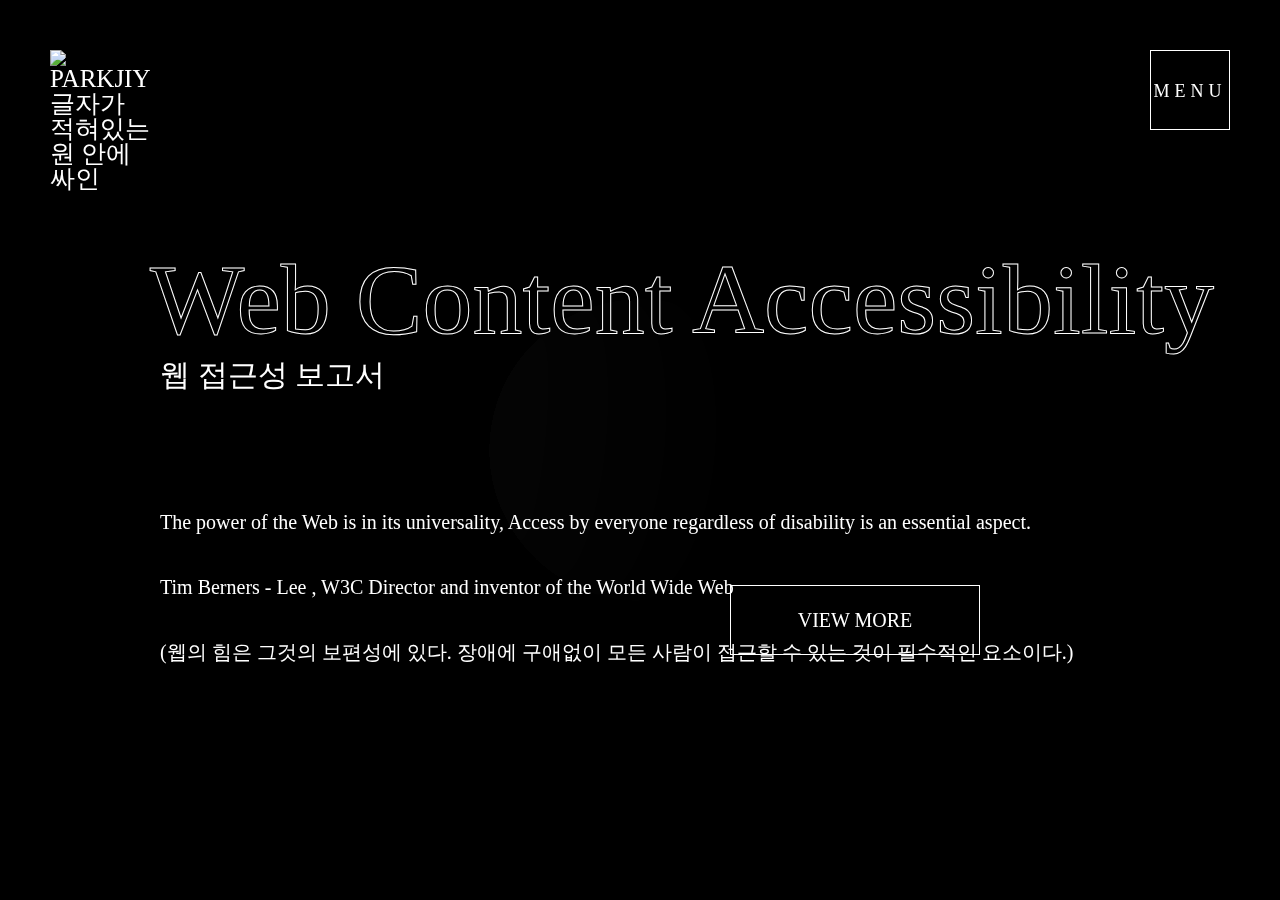
==== accessibility.html @ 794fd9c0 "달" ====
<!DOCTYPE html>
<html lang="ko">

<head>
    <meta charset="UTF-8">
    <meta name="viewport" content="width=device-width, initial-scale=1.0">
    <title>PARK JI YUN's PORTPOLIO</title>
    <link rel="apple-touch-icon" href="assets/images/common/favicon.ico">
    <link rel="shortcut icon" href="assets/images/common/favicon.ico">

    <link rel="stylesheet" href="assets/css/common.css">
    <link rel="stylesheet" href="assets/css/layout.css">
    <link rel="stylesheet" href="assets/css/sub.css">

    <script src="assets/js/jquery-1.12.4.min.js"></script>
    <script src="assets/js/common.js"></script>
    <script src="assets/js/sub.js"></script>

</head>

<body class="acc_wrap">
    <div id="skip">
        <a href="#fullpage">본문 바로가기</a>
    </div>

    <div id="wrap">
        <header class="header clearfix" id="header">
            <h1 class="logo">
                <a href="index.html">
                    <img src="../3publ/assets/images/common/logo_white.svg" alt="PARKJIYUN 글자가 적혀있는 원 안에 싸인">
                </a>
            </h1>
            <div id="nav_box">
                <button class="btn_box" type="button">MENU</button>
                <nav id="gnb">
                    <ul class="dep1">
                        <li class="nav1">
                            <a href="contect.html" data-link="first">CONTECT ME</a>
                        </li>
                        <li class="nav2">
                            <a href="project.html">PROJECT</a>
                        </li>
                        <li class="nav3">
                            <a href="accessibility.html" data-link="last">ACCESSIBILITY</a>
                        </li>
                    </ul>
                </nav>
            </div>
        </header>

        <div id="acce_wrap">
            <section class="acce_main" id="acce_main">
                <div class="acce_left">
                    <h1 class="outline">Web Content Accessibility</h1>
                    <h2>웹 접근성 보고서</h2>
                    <p>
                        The power of the Web is in its universality, Access by everyone regardless of disability is an
                        essential aspect.<br>
                        Tim Berners - Lee , W3C Director and inventor of the World Wide Web<br>
                        (웹의 힘은 그것의 보편성에 있다. 장애에 구애없이 모든 사람이 접근할 수 있는 것이 필수적인 요소이다.)
                    </p>
                </div>
                <button type="button">VIEW MORE</button>
            </section>
            <!-- section.section3#cnt3 탭으로 구성하기-->
            <section id="acce_tab" class="acce_tab">
                <div id="tab_box" class="tab_box">
                    <ul role="tablist" class="tablist" id="tablist" aria-label="웹 콘텐츠 제작기법 목록">
                        <li role="tab" class="tab first" id="tab1" aria-controls="tabpanel1">Ⅰ</li>
                        <li role="tab" class="tab" id="tab2" aria-controls="tabpanel2">Ⅱ</li>
                        <li role="tab" class="tab" id="tab3" aria-controls="tabpanel3">Ⅲ</li>
                        <li role="tab" class="tab last" id="tab4" aria-controls="tabpanel4">Ⅳ</li>
                    </ul>

                    <div role="tabpanel" class="tabpanel" id="tabpanel1" aria-labelledby="tab1">
                        <h1>1. 인식의 용이성 (Perceivable)</h1>
                        <ul>
                            <li>
                                <p>
                                    1. 인식의 용이성 (Perceivable)<br>
                                    1.1 적절한 대체 텍스트 제공<br>
                                    텍스트 아닌 콘텐츠에는 대체 텍스트를 제공해야 한다.<br>
                                    <br>
                                    ① 이미지 등 텍스트가 아닌 콘텐츠를 이용할 경우, 그 의미나 용도를 해당 이미지와 동등하게 인식할 수 있도록
                                    적절한 대체 텍스트를 간단명료하게 제공해야 한다.
                                </p>
                                <img src="assets/images/accessibility/1/1_1.png" alt="">
                            </li>
                            <li>
                                <p>
                                    1. 인식의 용이성 (Perceivable)<br>
                                    1.3 명료성<br>
                                    콘텐츠는 명확하게 전달되어야 한다.<br>
                                    <br>
                                    ③ 웹 페이지에 보이는 핵심 텍스트 콘텐츠와 배경 간의 충분한 대비를 제공하여
                                    저시력자, 색각 이상자, 고령자 등도 콘텐츠를 인식할 수 있도록 제공해야 한다
                                    <br>
                                    ④ 화면 확대가 가능하도록 구현한 콘텐츠(텍스트 및 텍스트 이미지)의 명도대비는 3:1을 만족해야 한다.</p>
                                    <img src="assets/images/accessibility/1/1_2.png" alt="">
                            </li>
                            <li>
                                <p>
                                    1. 인식의 용이성 (Perceivable)<br>
                                    1.3 명료성<br>
                                    콘텐츠는 명확하게 전달되어야 한다.<br>
                                    ⑤ 자동으로 소리가 재생되지 않아야 한다.</p>
                                    <img src="assets/images/accessibility/1/1_3.png" alt="">
                            </li>
                        </ul>
                    </div>
                    <div role="tabpanel" class="tabpanel" id="tabpanel2" aria-labelledby="tab2">
                        <h1>2. 운용의 용이성(Operable)</h1>
                        <ul>
                            <li>
                                <p>
                                    2.1 입력장치 접근성<br>
                                    콘텐츠는 키보드로 접근할 수 있어야 한다.<br>
                                    <br>
                                    ③ Tab 키와 Shift + Tab 키에 의한 초점의 이동 순서는 논리적이며 일관성이 있어야 한다.<br>
                                    (좌측 상단 영역에서 우측 하단 영역으로 이동)
                                </p>
                                <img src="assets/images/accessibility/2/2_1.png" alt="">
                            </li>
                            <li>
                                <p>
                                    2.1.1 키보드 사용 보장<br>
                                    <br>
                                    - 모든 기능은 키보드만으로 사용할 수 있어야 한다.
                                </p>
                                <img src="assets/images/accessibility/2/2_2.png" alt="">
                            </li>
                            <li>
                                <p>
                                    2.4 쉬운 내비게이션<br>
                                    콘텐츠는 쉽게 내비게이션 할 수 있어야 한다.<br>
                                    <br>
                                    ③&nbsp;프레임의 경우 아무런 내용이 없는 프레임이라면&nbsp;"빈 프레임"&nbsp;등으로 제목을 제공해야 하고,&nbsp;콘텐츠 블록에 대하여&nbsp;<br>
                                    <br>
                                    2.4.2 제목 제공
                                    - 페이지, 프레임, 콘텐츠 블록에는 적절한 제목을 제공해야한다.
                                </p>
                                <img src="assets/images/accessibility/2/2_3.png" alt="">
                            </li>
                        </ul>
                    </div>
                    <div role="tabpanel" class="tabpanel" id="tabpanel3" aria-labelledby="tab3">
                        <h1>3. 이해의 용이성(Understandable)</h1>
                        <ul>
                            <li>
                                <p>
                                    2.1.1 키보드 사용 보장<br>
                                    <br> 
                                    - 모든 기능은 키보드만으로 사용할 수 있어야 한다.
                                </p>
                                <img src="assets/images/accessibility/" alt="">
                            </li>
                        </ul>
                    </div>
                    <div role="tabpanel" class="tabpanel" id="tabpanel4" aria-labelledby="tab4">
                        <h1>4. 견고성(Robust)</h1>
                    </div>
                </div>
            </section>

        </div>
    </div>

    <!-- 달회전 스크립트 추가 -->
    <script src="assets/js/three.min.js"></script>
    <script src="assets/js/orbitControls.js"></script>
    <script src="assets/js/moonCanvas.js"></script>
</body>
---- assets/css/common.css ----
@font-face {
  font-family: NtSansKR;
  font-weight: 400;
  font-style: normal;
  src: url("../font/NotoSansKR-Regular.eot");
  src: url("../font/NotoSansKR-Regular.eot#iefix") format("embedded-opentype"), url("../font/NotoSansKR-Regular.woff2") format("woff2"), url("../font/NotoSansKR-Regular.woff") format("woff"), url("../font/NotoSansKR-Regular.ttf") format("truetype"); }
@font-face {
  font-family: Retroica;
  font-weight: 400;
  font-style: normal;
  src: url("../font/Retroica.eot");
  src: url("../font/Retroica.eot#iefix") format("embedded-opentype"), url("../font/Retroica.woff2") format("woff2"), url("../font/Retroica.woff") format("woff"), url("../font/Retroica.ttf") format("truetype"); }
@font-face {
  font-family: PaintChocolate;
  font-weight: 400;
  font-style: normal;
  src: url("../font/PaintingWithChocolate.eot");
  src: url("../font/PaintingWithChocolate.eot#iefix") format("embedded-opentype"), url("../font/PaintingWithChocolate.woff2") format("woff2"), url("../font/PaintingWithChocolate.woff") format("woff"), url("../font/PaintingWithChocolate.ttf") format("truetype"); }
@font-face {
  font-family: FiraCode;
  font-weight: 400;
  font-style: normal;
  src: url("../font/FiraCode-Regular.eot");
  src: url("../font/FiraCode-Regular.eot#iefix") format("embedded-opentype"), url("../font/FiraCode-Regular.woff2") format("woff2"), url("../font/FiraCode-Regular.woff") format("woff"), url("../font/FiraCode-Regular.ttf") format("truetype"); }
body, h1, h2, h3, h4, h5, p, ul, button, form {
  margin: 0;
  padding: 0; }

h1, h2, h3, h4, h5 {
  font-size: 100%;
  font-weight: 400; }

ul {
  list-style: none; }

a:link, a:visited, a:hover, a:active {
  text-decoration: none;
  color: inherit; }

button {
  border: none;
  background: none;
  cursor: pointer; }

button {
  font-family: inherit;
  font-size: inherit;
  color: inherit;
  line-height: inherit; }

img {
  border: none;
  vertical-align: top; }

img {
  max-width: 100%; }

header, nav, section, aside, footer {
  display: block; }

.f_l {
  float: left; }

.f_r {
  float: right; }

.p_r {
  position: relative; }

.p_a {
  position: absolute; }

.clearfix::after {
  content: "";
  display: block;
  clear: both; }

.blind-b {
  width: 1px;
  height: 1px;
  overflow: hidden;
  position: absolute;
  border: none;
  clip: rect(1px, 1px, 1px, 1px);
  clip-path: inset(50%); }

#skip a {
  position: absolute;
  top: 0;
  left: -9999px;
  z-index: 10001; }
  #skip a:focus {
    left: 0;
    width: 100%;
    background: #ffffff;
    text-align: center;
    height: 50px;
    line-height: 50px;
    font-weight: 600;
    color: #000000; }

body {
  font-family: Retroica, NtSansKR;
  font-size: 25px;
  color: #ffffff;
  line-height: 1;
  font-weight: 400;
  background: #000000; }
  body * {
    -webkit-box-sizing: border-box;
    -moz-box-sizing: border-box;
    box-sizing: border-box; }

.outline {
  color: transparent;
  -webkit-text-stroke: 1px #999A9C;
  text-stroke: 1px #999A9C;
  font-weight: 400; }

.fade {
  -webkit-transition: all 1s;
  -moz-transition: all 1s;
  -o-transition: all 1s;
  transition: all 1s;
  opacity: 0; }
  .fade.up {
    -webkit-transform: translateY(100px);
    -moz-transform: translateY(100px);
    -o-transform: translateY(100px);
    -ms-transform: translateY(100px);
    transform: translateY(100px); }
  .fade.down {
    -webkit-transform: translateY(-100px);
    -moz-transform: translateY(-100px);
    -o-transform: translateY(-100px);
    -ms-transform: translateY(-100px);
    transform: translateY(-100px); }
  .fade.left {
    -webkit-transform: translateX(100px);
    -moz-transform: translateX(100px);
    -o-transform: translateX(100px);
    -ms-transform: translateX(100px);
    transform: translateX(100px); }
  .fade.right {
    -webkit-transform: translateX(-100px);
    -moz-transform: translateX(-100px);
    -o-transform: translateX(-100px);
    -ms-transform: translateX(-100px);
    transform: translateX(-100px); }

.fade.on {
  opacity: 1; }
  .fade.on.up, .fade.on.down {
    -webkit-transform: translateY(0px);
    -moz-transform: translateY(0px);
    -o-transform: translateY(0px);
    -ms-transform: translateY(0px);
    transform: translateY(0px); }
  .fade.on.left, .fade.on.right {
    -webkit-transform: translateX(0px);
    -moz-transform: translateX(0px);
    -o-transform: translateX(0px);
    -ms-transform: translateX(0px);
    transform: translateX(0px); }

/*# sourceMappingURL=common.css.map */
---- assets/css/layout.css ----
#header {
  position: fixed;
  top: 0;
  right: 0;
  z-index: 1000;
  width: 100%; }
  #header .logo {
    padding: 50px; }
    #header .logo a {
      display: block;
      width: 100px; }
      #header .logo a img {
        width: 100px;
        height: 100px; }
  #header #nav_box {
    position: absolute;
    top: 0;
    right: 0px;
    z-index: 10000; }
    #header #nav_box .btn_box {
      width: 80px;
      height: 80px;
      text-align: center;
      font-size: 18px;
      line-height: 80px;
      letter-spacing: 5px;
      border: 1px solid #ffffff;
      position: absolute;
      top: 50px;
      right: 50px; }
      #header #nav_box .btn_box:focus, #header #nav_box .btn_box:hover {
        background: #ffffff;
        color: #000000;
        -webkit-transition: all 0.3s;
        -moz-transition: all 0.3s;
        -o-transition: all 0.3s;
        transition: all 0.3s; }
    #header #nav_box .dep1 {
      display: none; }
  #header #nav_box.on {
    width: 100vw;
    height: 100vh; }
    #header #nav_box.on .btn_box {
      width: 80px;
      height: 80px;
      text-align: center;
      font-size: 18px;
      line-height: 80px;
      letter-spacing: 5px;
      border: 1px solid #000000;
      position: absolute;
      top: 50px;
      right: 780px;
      background: #ffffff;
      color: #000000; }
    #header #nav_box.on #gnb {
      background: #000000 !important;
      width: 750px;
      height: 100vh;
      font-family: PaintChocolate;
      font-size: 70px;
      position: absolute;
      top: 0;
      right: 0px; }
      #header #nav_box.on #gnb .dep1 {
        display: block; }
      #header #nav_box.on #gnb li {
        position: relative;
        height: 280px;
        width: 100%;
        line-height: 300px; }
        #header #nav_box.on #gnb li a {
          display: block;
          width: 100%;
          height: 100%;
          padding-left: 130px;
          color: #999A9C; }
          #header #nav_box.on #gnb li a::after {
            content: "";
            position: absolute;
            top: 95px;
            left: 60px;
            width: 10px;
            height: 100px;
            background: #F4EBDC; }
        #header #nav_box.on #gnb li a:hover, #header #nav_box.on #gnb li a:focus {
          -webkit-transition: all 1s;
          -moz-transition: all 1s;
          -o-transition: all 1s;
          transition: all 1s;
          z-index: 1;
          color: #ffffff; }
          #header #nav_box.on #gnb li a:hover::after, #header #nav_box.on #gnb li a:focus::after {
            display: none; }
      #header #nav_box.on #gnb .nav1 {
        height: 350px;
        line-height: 400px; }
        #header #nav_box.on #gnb .nav1 a {
          background: no-repeat 0px 20px; }
        #header #nav_box.on #gnb .nav1 a::after {
          top: 150px; }
        #header #nav_box.on #gnb .nav1 a:hover, #header #nav_box.on #gnb .nav1 a:focus {
          background: url("../images/common/nav_hover_1.png") 60px 20px no-repeat; }
      #header #nav_box.on #gnb .nav2 a:hover, #header #nav_box.on #gnb .nav2 a:focus {
        background: url("../images/common/nav_hover_2.png") 60px 0px no-repeat; }
      #header #nav_box.on #gnb .nav3 a:hover, #header #nav_box.on #gnb .nav3 a:focus {
        background: url("../images/common/nav_hover_3.png") 60px 0px no-repeat; }
    #header #nav_box.on::before {
      content: "";
      background-color: rgba(0, 0, 0, 0.7);
      width: 100vw;
      height: 100vh;
      display: block;
      position: absolute;
      top: 0;
      left: 0; }

/*# sourceMappingURL=layout.css.map */
---- assets/css/sub.css ----
#wrap {
  overflow: hidden; }

#contect_wrap #cnt1 .youth {
  width: 100vw;
  height: 100vh;
  -webkit-background-size: cover !important;
  -moz-background-size: cover !important;
  background-size: cover !important;
  background-position: center;
  background-image: url("../images/contect/contect_bg.png"); }
  #contect_wrap #cnt1 .youth h1 {
    position: relative;
    top: calc(50% - 15px);
    left: 80%;
    font-size: 30px; }
    #contect_wrap #cnt1 .youth h1::before {
      content: "";
      display: inline-block;
      width: 0px;
      height: 3px;
      position: absolute;
      top: 49%;
      left: -30%;
      background: #ffffff; }
  #contect_wrap #cnt1 .youth .c1_txt {
    margin-left: 150px;
    margin-top: 480px; }
    #contect_wrap #cnt1 .youth .c1_txt li {
      overflow: hidden;
      position: relative;
      height: 42px;
      font-size: 20px;
      line-height: 3.2; }
      #contect_wrap #cnt1 .youth .c1_txt li span {
        display: inline-block; }
      #contect_wrap #cnt1 .youth .c1_txt li + li {
        margin-top: 20px; }
#contect_wrap #cnt1 .youth.on h1::before {
  width: 480px;
  -webkit-transition: all 2s;
  -moz-transition: all 2s;
  -o-transition: all 2s;
  transition: all 2s; }
#contect_wrap #cnt1 .youth.on .c1_txt li span {
  transform: translateY(0%);
  animation: text_up 2s linear both; }
@keyframes text_up {
  from {
    transform: translate3d(0, 150%, 0); }
  to {
    transform: translate3d(0, 0, 0); } }
#contect_wrap #cnt2 {
  width: 100vw;
  height: 100vh;
  cursor: default;
  -webkit-background-size: cover !important;
  -moz-background-size: cover !important;
  background-size: cover !important;
  background-position: bottom left;
  background-image: url("../images/contect/contect_bg_2.png"); }
  #contect_wrap #cnt2 h1 {
    display: inline-block;
    font-size: 180px;
    padding-left: 300px;
    padding-top: 200px;
    line-height: 1.2; }
  #contect_wrap #cnt2 .introduce {
    display: inline-block;
    padding-left: 150px;
    height: 648px; }
    #contect_wrap #cnt2 .introduce li {
      font-size: 25px;
      width: 800px;
      height: 180px;
      line-height: 180px; }
      #contect_wrap #cnt2 .introduce li strong {
        display: inline-block;
        font-weight: 400;
        width: 300px;
        text-align: center; }
      #contect_wrap #cnt2 .introduce li p {
        display: inline-block;
        padding-left: 20px; }
      #contect_wrap #cnt2 .introduce li + li {
        border-top: 1px solid #999A9C; }
#contect_wrap #cnt3 {
  width: 100vw;
  height: 100vh;
  position: relative;
  cursor: default;
  -webkit-background-size: cover !important;
  -moz-background-size: cover !important;
  background-size: cover !important;
  background-position: top left;
  background-image: url("../images/contect/contect_bg_3.png"); }
  #contect_wrap #cnt3 h2 {
    padding-top: 150px;
    margin-left: 300px;
    font-size: 120px; }
  #contect_wrap #cnt3 .skill_box {
    margin-left: 150px;
    margin-top: 100px; }
    #contect_wrap #cnt3 .skill_box li {
      display: inline-block;
      text-align: center;
      height: 85px;
      line-height: 80px;
      position: relative; }
      #contect_wrap #cnt3 .skill_box li strong {
        display: inline-block;
        text-align: center; }
      #contect_wrap #cnt3 .skill_box li p {
        display: inline-block;
        font-weight: 500;
        font-size: 80px;
        color: rgba(255, 255, 255, 0.2);
        position: absolute;
        top: 0;
        left: 0; }
      #contect_wrap #cnt3 .skill_box li:hover strong, #contect_wrap #cnt3 .skill_box li:focus strong {
        color: rgba(255, 255, 255, 0.2);
        -webkit-transition: all 0.5s;
        -moz-transition: all 0.5s;
        -o-transition: all 0.5s;
        transition: all 0.5s; }
      #contect_wrap #cnt3 .skill_box li:hover p, #contect_wrap #cnt3 .skill_box li:focus p {
        color: #ffffff;
        -webkit-transition: all 0.3s;
        -moz-transition: all 0.3s;
        -o-transition: all 0.3s;
        transition: all 0.3s; }
    #contect_wrap #cnt3 .skill_box .skill_top {
      width: 400px; }
      #contect_wrap #cnt3 .skill_box .skill_top p {
        width: 400px; }
    #contect_wrap #cnt3 .skill_box .skill_btm {
      width: 320px;
      margin-top: 80px; }
      #contect_wrap #cnt3 .skill_box .skill_btm p {
        width: 320px; }
  #contect_wrap #cnt3 .stream {
    width: 100vw; }
    #contect_wrap #cnt3 .stream h3 {
      display: inline-block;
      font-size: 80px;
      position: absolute;
      bottom: 0px;
      left: 0;
      white-space: nowrap;
      height: 150px;
      line-height: 150px;
      animation: stream 20s linear infinite; }
@keyframes stream {
  from {
    transform: translateX(20%); }
  to {
    transform: translateX(-100%); } }
    #contect_wrap #cnt3 .stream::after {
      content: "";
      background: #ffffff;
      width: 100vw;
      height: 5px;
      display: block;
      bottom: 150px;
      left: 0px;
      position: absolute; }

.acc_wrap {
  background-image: url("../images/accessibility/acce_main_bg.png"); }

.acc_wrap #wrap {
  position: relative;
  z-index: 100; }

#acce_wrap {
  font-family: NtSansKR; }
  #acce_wrap #acce_main {
    -webkit-background-size: cover !important;
    -moz-background-size: cover !important;
    background-size: cover !important;
    width: 100vw;
    height: 100vh; }
    #acce_wrap #acce_main .acce_left {
      margin-left: 150px;
      padding-top: 250px; }
      #acce_wrap #acce_main .acce_left h1 {
        -webkit-text-stroke: 1px #ffffff;
        text-stroke: 1px #ffffff;
        font-family: Retroica;
        font-size: 100px; }
      #acce_wrap #acce_main .acce_left h2 {
        font-size: 30px;
        font-weight: 400;
        margin-top: 10px;
        margin-left: 10px; }
      #acce_wrap #acce_main .acce_left p {
        margin-top: 100px;
        margin-left: 10px;
        font-size: 20px;
        line-height: 65px; }
    #acce_wrap #acce_main button {
      font-size: 20px;
      display: inline-block;
      width: 250px;
      height: 70px;
      border: 1px solid #ffffff;
      position: absolute;
      bottom: 245px;
      right: 300px; }
      #acce_wrap #acce_main button:hover, #acce_wrap #acce_main button:focus {
        background: #ffffff;
        color: #000000;
        -webkit-transition: all 0.3s;
        -moz-transition: all 0.3s;
        -o-transition: all 0.3s;
        transition: all 0.3s; }
  #acce_wrap #acce_tab {
    display: none; }
    #acce_wrap #acce_tab::before {
      content: "";
      -webkit-background-size: cover !important;
      -moz-background-size: cover !important;
      background-size: cover !important;
      width: 100vw;
      height: 100vh;
      position: fixed;
      top: 0;
      left: 0;
      background-image: url("../images/accessibility/acce_tab_bg.png");
      z-index: -1; }
    #acce_wrap #acce_tab #tab_box::before {
      content: "";
      background-color: rgba(0, 0, 0, 0.7);
      width: 1920px;
      height: 1920px;
      display: inline-block;
      border-radius: 50% 50% 0 0; }
    #acce_wrap #acce_tab #tablist li {
      cursor: pointer;
      width: 80px;
      height: 80px;
      border-radius: 50%;
      background: #000000;
      color: #ffffff;
      text-align: center;
      line-height: 80px;
      font-size: 25px;
      position: absolute;
      z-index: 5; }
      #acce_wrap #acce_tab #tablist li:nth-child(1) {
        top: 50px;
        right: 380px; }
      #acce_wrap #acce_tab #tablist li:nth-child(2) {
        top: 125px;
        right: 280px; }
      #acce_wrap #acce_tab #tablist li:nth-child(3) {
        top: 205px;
        right: 190px; }
      #acce_wrap #acce_tab #tablist li:nth-child(4) {
        top: 295px;
        right: 110px; }
    #acce_wrap #acce_tab #tablist li.active {
      background: #F6E25D;
      color: #000000; }
    #acce_wrap #acce_tab .tabpanel {
      position: absolute;
      top: 100px;
      left: 0;
      width: 100vw;
      display: flex;
      flex-direction: column;
      align-items: center;
      justify-content: center; }
      #acce_wrap #acce_tab .tabpanel h1 {
        font-size: 30px;
        text-align: center; }
      #acce_wrap #acce_tab .tabpanel ul {
        text-align: center; }
      #acce_wrap #acce_tab .tabpanel li {
        margin-top: 80px;
        text-align: center; }
        #acce_wrap #acce_tab .tabpanel li p {
          display: inline-block;
          -webkit-box-sizing: border-box;
          box-sizing: border-box;
          border: 1px solid #999A9C;
          word-break: keep-all;
          font-size: 16px;
          width: 1000px;
          text-align: left;
          line-height: 30px;
          background: #000000;
          padding: 40px 80px; }
        #acce_wrap #acce_tab .tabpanel li img {
          display: inline-block;
          margin-top: 30px;
          width: 1200px; }
    #acce_wrap #acce_tab .tabpanel.active {
      display: inline-block; }

canvas {
  opacity: 1;
  position: fixed;
  top: 0;
  left: 0; }

/*# sourceMappingURL=sub.css.map */
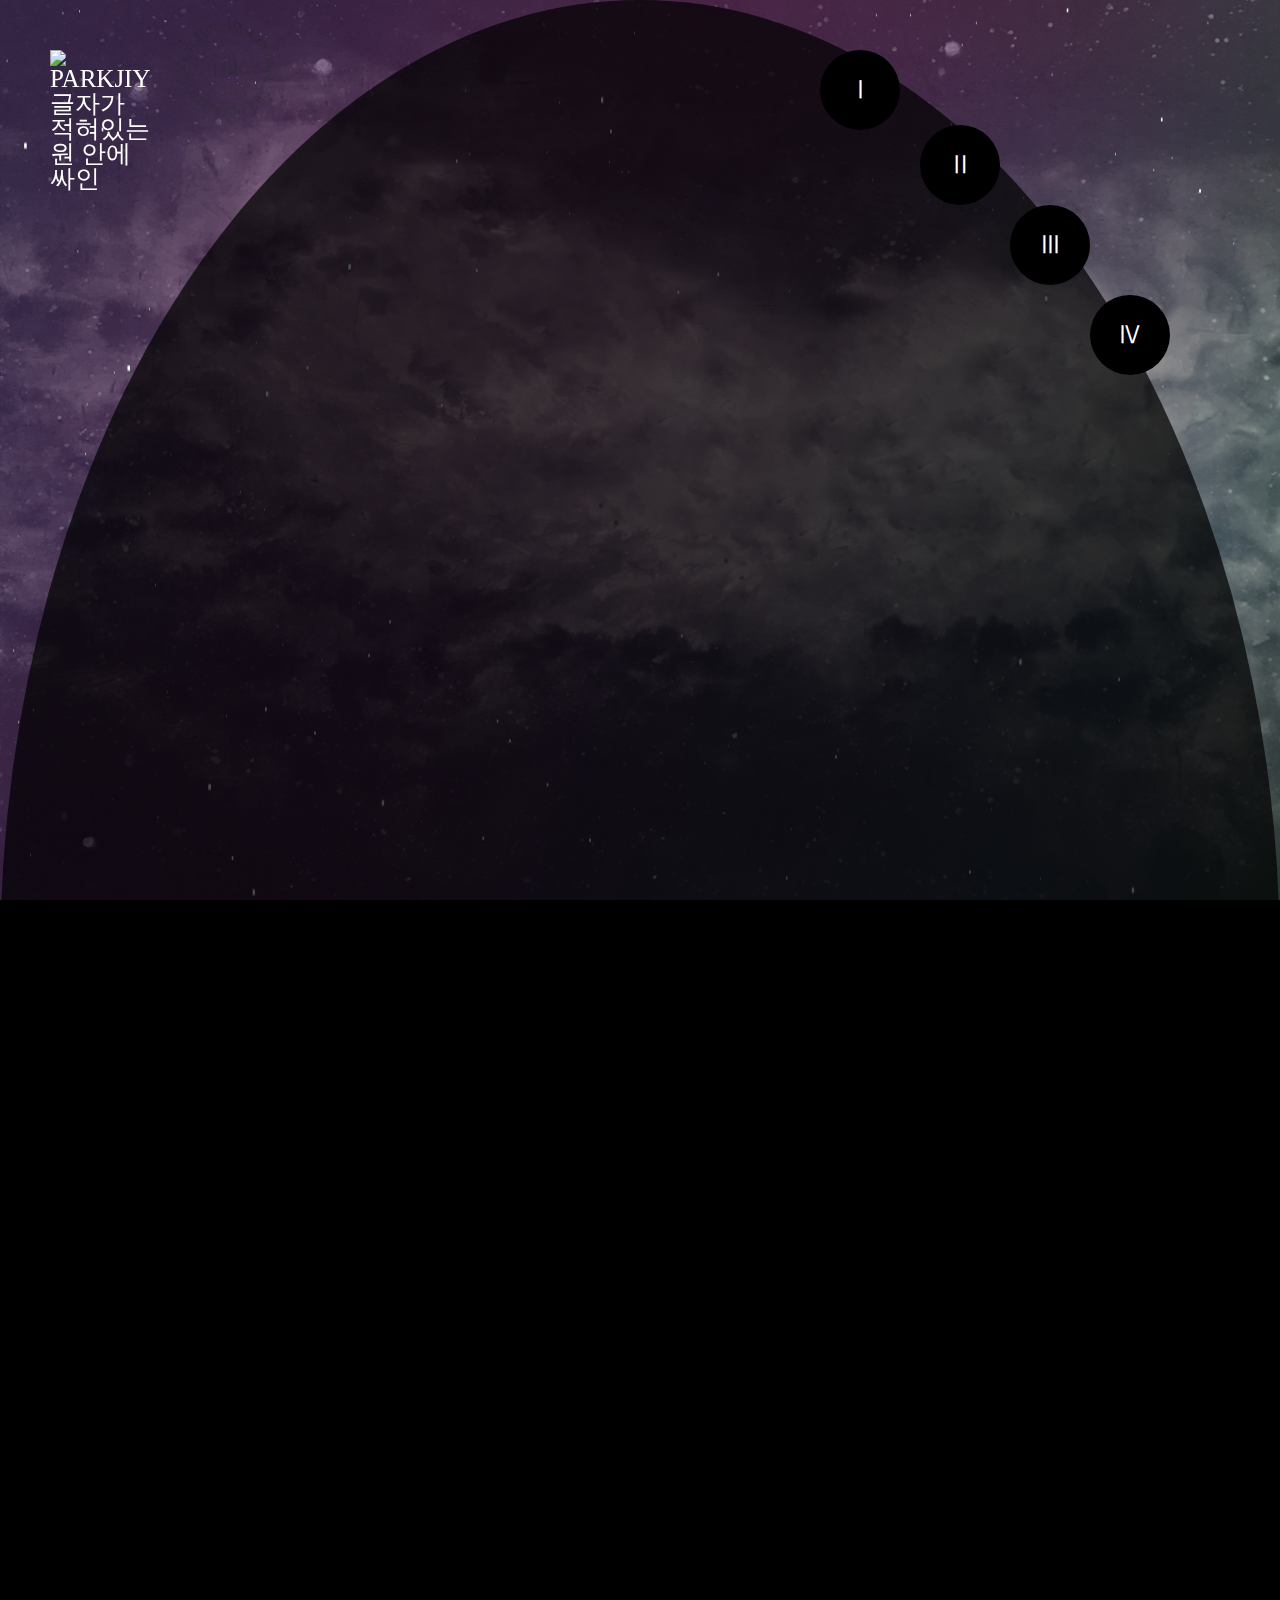
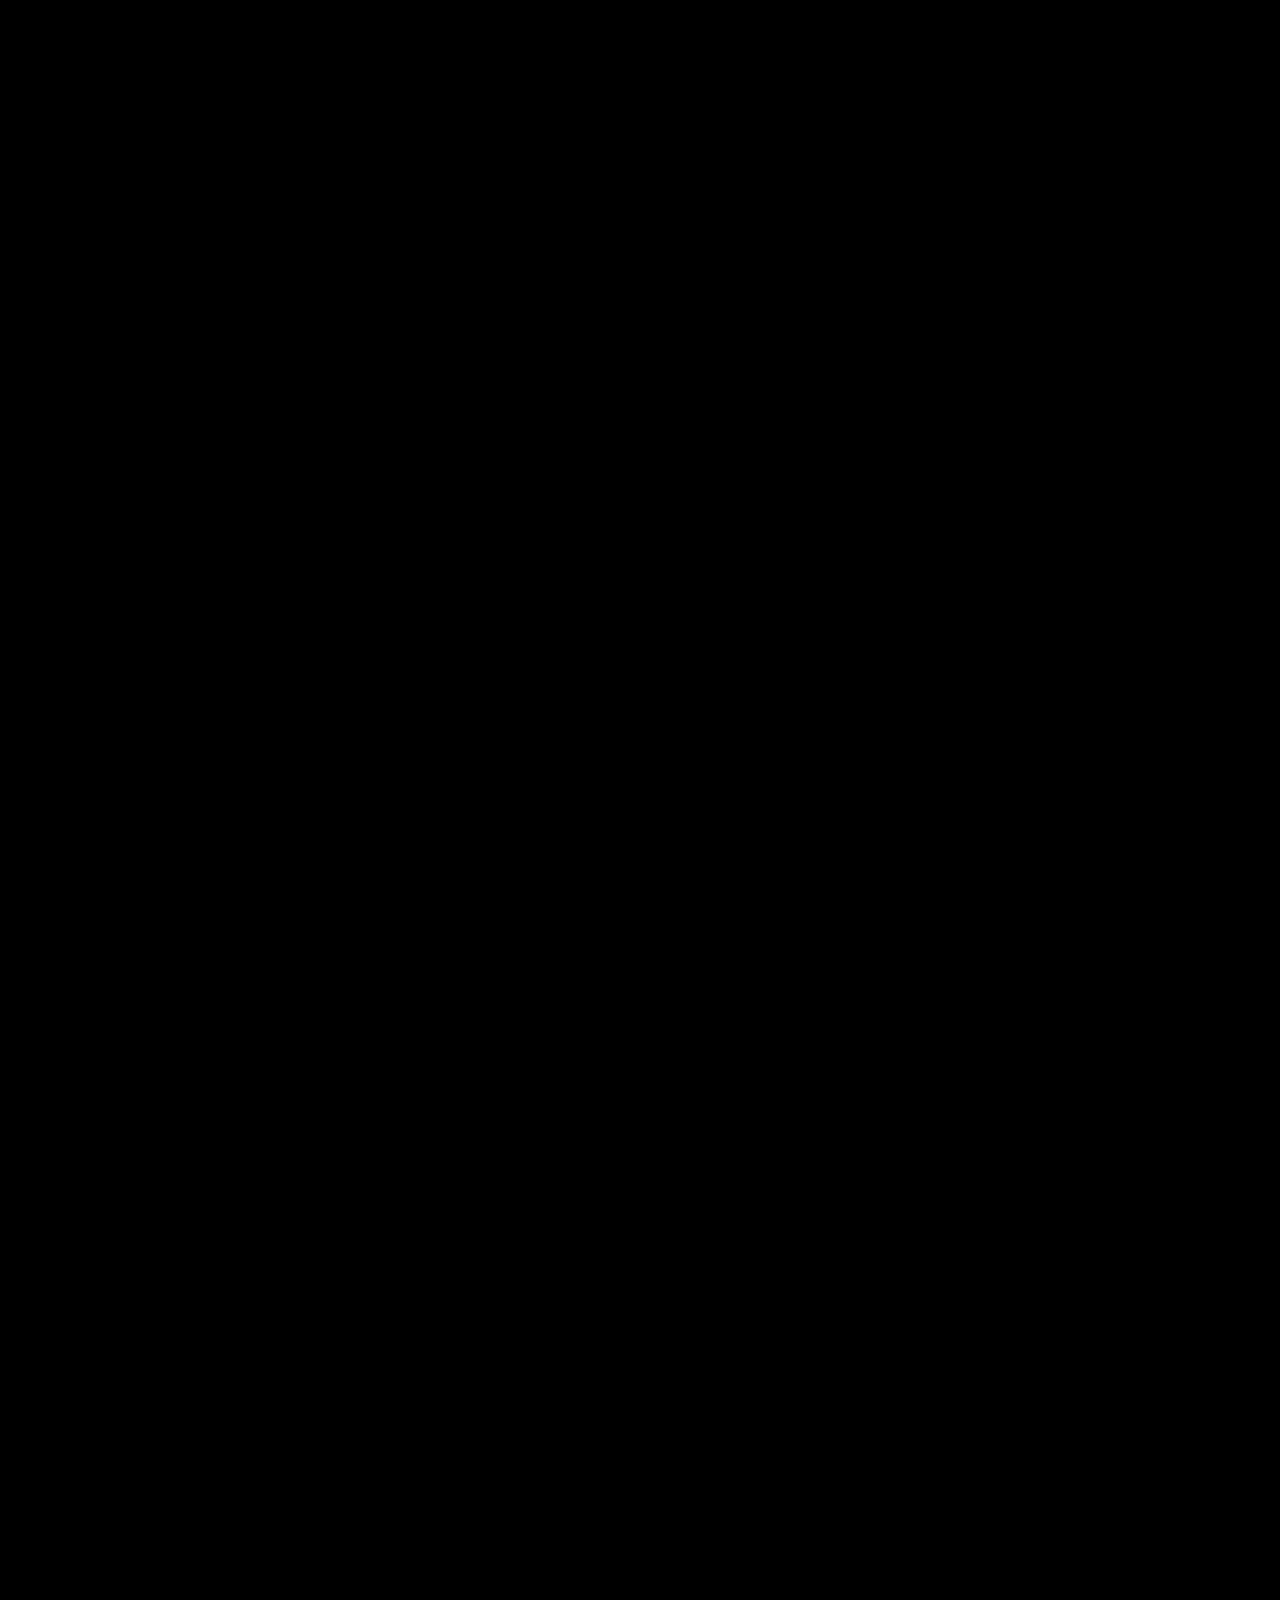
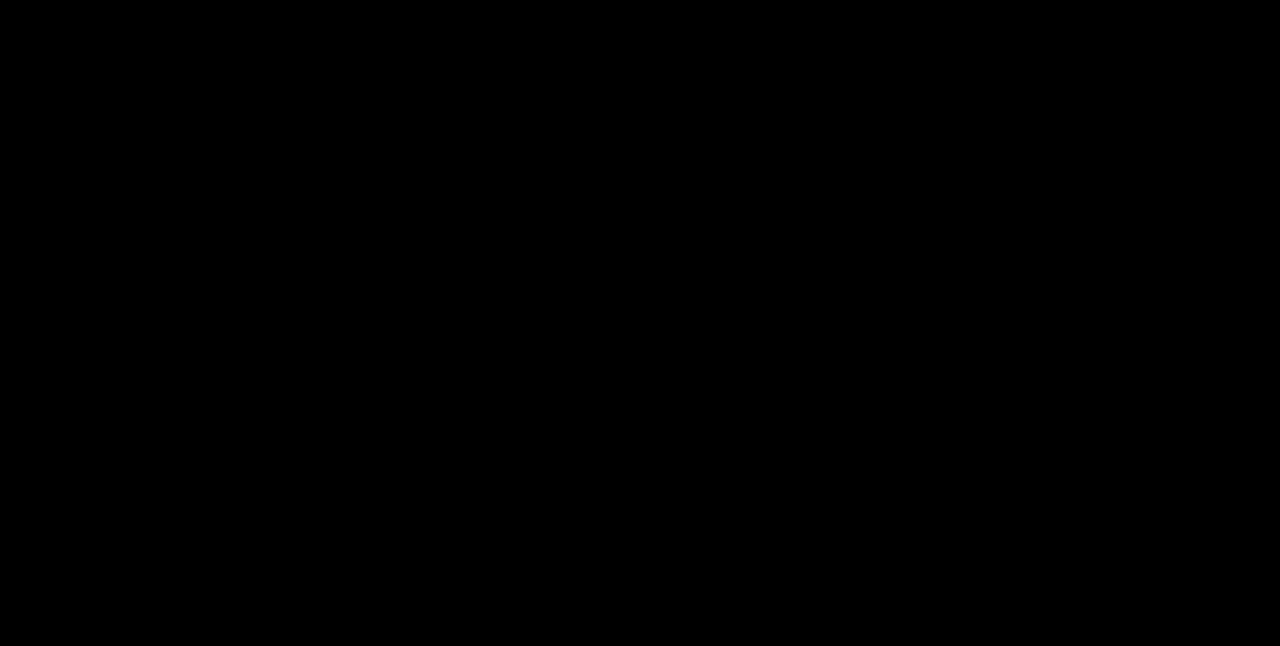
==== commit 7bb35f70: "배경음악, contect 수정" ====
--- a/accessibility.html
+++ b/accessibility.html
@@ -15,10 +15,9 @@
     <script src="assets/js/jquery-1.12.4.min.js"></script>
     <script src="assets/js/common.js"></script>
     <script src="assets/js/sub.js"></script>
-
 </head>
 
-<body class="acc_wrap">
+<body>
     <div id="skip">
         <a href="#fullpage">본문 바로가기</a>
     </div>
@@ -73,11 +72,10 @@
                     </ul>
 
                     <div role="tabpanel" class="tabpanel" id="tabpanel1" aria-labelledby="tab1">
-                        <h1>1. 인식의 용이성 (Perceivable)</h1>
+                        <h2>1. 인식의 용이성 (Perceivable)</h2>
                         <ul>
                             <li>
                                 <p>
-                                    1. 인식의 용이성 (Perceivable)<br>
                                     1.1 적절한 대체 텍스트 제공<br>
                                     텍스트 아닌 콘텐츠에는 대체 텍스트를 제공해야 한다.<br>
                                     <br>
@@ -86,9 +84,8 @@
                                 </p>
                                 <img src="assets/images/accessibility/1/1_1.png" alt="">
                             </li>
-                            <li>
-                                <p>
-                                    1. 인식의 용이성 (Perceivable)<br>
+                            <li class="fade up">
+                                <p>
                                     1.3 명료성<br>
                                     콘텐츠는 명확하게 전달되어야 한다.<br>
                                     <br>
@@ -98,9 +95,8 @@
                                     ④ 화면 확대가 가능하도록 구현한 콘텐츠(텍스트 및 텍스트 이미지)의 명도대비는 3:1을 만족해야 한다.</p>
                                     <img src="assets/images/accessibility/1/1_2.png" alt="">
                             </li>
-                            <li>
-                                <p>
-                                    1. 인식의 용이성 (Perceivable)<br>
+                            <li class="fade up">
+                                <p>
                                     1.3 명료성<br>
                                     콘텐츠는 명확하게 전달되어야 한다.<br>
                                     ⑤ 자동으로 소리가 재생되지 않아야 한다.</p>
@@ -109,9 +105,9 @@
                         </ul>
                     </div>
                     <div role="tabpanel" class="tabpanel" id="tabpanel2" aria-labelledby="tab2">
-                        <h1>2. 운용의 용이성(Operable)</h1>
+                        <h2>2. 운용의 용이성(Operable)</h2>
                         <ul>
-                            <li>
+                            <li class="fade up">
                                 <p>
                                     2.1 입력장치 접근성<br>
                                     콘텐츠는 키보드로 접근할 수 있어야 한다.<br>
@@ -121,7 +117,7 @@
                                 </p>
                                 <img src="assets/images/accessibility/2/2_1.png" alt="">
                             </li>
-                            <li>
+                            <li class="fade up">
                                 <p>
                                     2.1.1 키보드 사용 보장<br>
                                     <br>
@@ -129,7 +125,7 @@
                                 </p>
                                 <img src="assets/images/accessibility/2/2_2.png" alt="">
                             </li>
-                            <li>
+                            <li class="fade up">
                                 <p>
                                     2.4 쉬운 내비게이션<br>
                                     콘텐츠는 쉽게 내비게이션 할 수 있어야 한다.<br>
@@ -144,20 +140,70 @@
                         </ul>
                     </div>
                     <div role="tabpanel" class="tabpanel" id="tabpanel3" aria-labelledby="tab3">
-                        <h1>3. 이해의 용이성(Understandable)</h1>
+                        <h2>3. 이해의 용이성(Understandable)</h2>
+                        <ul>                            
+                            <li class="fade up">
+                                <p>
+                                    3.2 예측 가능성<br>
+                                    콘텐츠의 기능과 실행결과는 예측 가능해야 한다.<br>
+                                    <br>
+                                    ① 사용자가 인지하지 못한 상황에서 새 창, 팝업 창 등을 제공하지 않아야 한다.<br>
+                                    <br>
+                                    3.2.1 사용자 요구에 따른 실행
+                                    - 사용자가 의도하지 않은 기능(새 창, 초점에 의한 맥락 변화 등)은 실행되지 않아야 한다.
+                                </p>
+                                <img src="assets/images/accessibility/3/3_1.png" alt="">
+                            </li>
+
+                            <li class="fade up">
+                                <p>
+                                    3.3 콘텐츠의 논리성<br>
+                                    콘텐츠는 논리적으로 구성해야 한다.<br>
+                                    <br>
+                                    ① 화면 낭독 프로그램과 같은 보조 기기는 전체 콘텐츠를 보통 소스 코드 순서대로 풀어서 접근하므로 
+                                    콘텐츠는 논리적인 순서로 제공해야한다.
+                                    <br>
+                                    ② 복잡한 데이터를 표로 제공할 경우, 
+                                    시각장애인 등도 이해할 수 있도록 표의 이해를 돕기 위한 내용 및 구조에 대한 정보를 제공해야 한다.
+                                </p>
+                                <img src="assets/images/accessibility/3/3_2.png" alt="">
+                            </li>
+                        </ul>
+                    </div>
+                    <div role="tabpanel" class="tabpanel" id="tabpanel4" aria-labelledby="tab4">
+                        <h2>4. 견고성(Robust)</h2>
                         <ul>
-                            <li>
-                                <p>
-                                    2.1.1 키보드 사용 보장<br>
-                                    <br> 
-                                    - 모든 기능은 키보드만으로 사용할 수 있어야 한다.
-                                </p>
-                                <img src="assets/images/accessibility/" alt="">
-                            </li>
-                        </ul>
-                    </div>
-                    <div role="tabpanel" class="tabpanel" id="tabpanel4" aria-labelledby="tab4">
-                        <h1>4. 견고성(Robust)</h1>
+                            <li class="fade up">
+                                <p>
+                                    4.1 문법 준수<br>
+                                    웹 콘텐츠는 마크업 언어의 문법을 준수해야 한다.<br>
+                                    <br>
+                                    ① 콘텐츠를 개발하는 과정에서 마크업 언어의 표준을 준수하고 
+                                    가능한 한 문법적 오류나 모호성이 없도록 구현되어야 한다.
+                                    <br>
+                                    4.1.1 마크업 오류 방지<br>
+                                    - 마크업 언어의 요소는 열고 닫음, 중첩 관계 및 속성 선언에 오류가 없어야 한다.
+                                </p>
+                                <h3>BIOTERM</h3>
+                                <img src="assets/images/accessibility/4/1_1.png" alt="">
+                                <img src="assets/images/accessibility/4/1_2.png" alt="">
+                                <img src="assets/images/accessibility/4/1_3.png" alt="">
+                                <img src="assets/images/accessibility/4/1_4.png" alt="">
+                                <img src="assets/images/accessibility/4/1_5.png" alt="">
+                                <img src="assets/images/accessibility/4/1_6.png" alt="">
+                                <img src="assets/images/accessibility/4/1_7.png" alt="">
+                            </li>
+                            <li class="fade up">
+                                <h3>HILLSTATE</h3>
+                                <img src="assets/images/accessibility/4/2_1.png" alt="">                            
+                                <img src="assets/images/accessibility/4/2_2.png" alt="">                            
+                                <img src="assets/images/accessibility/4/2_3.png" alt="">                            
+                                <img src="assets/images/accessibility/4/2_4.png" alt="">                          
+                            </li>
+                            <li class="fade up">
+                                <h3>PORTPOLIO</h3>
+                            </li>
+                        </ul>
                     </div>
                 </div>
             </section>
@@ -165,8 +211,4 @@
         </div>
     </div>
 
-    <!-- 달회전 스크립트 추가 -->
-    <script src="assets/js/three.min.js"></script>
-    <script src="assets/js/orbitControls.js"></script>
-    <script src="assets/js/moonCanvas.js"></script>
 </body>--- a/assets/css/layout.css
+++ b/assets/css/layout.css
@@ -1,9 +1,8 @@
 #header {
   position: fixed;
   top: 0;
-  right: 0;
-  z-index: 1000;
-  width: 100%; }
+  left: 0;
+  z-index: 1000; }
   #header .logo {
     padding: 50px; }
     #header .logo a {
@@ -15,7 +14,7 @@
   #header #nav_box {
     position: absolute;
     top: 0;
-    right: 0px;
+    left: 1900px;
     z-index: 10000; }
     #header #nav_box .btn_box {
       width: 80px;
@@ -39,7 +38,8 @@
       display: none; }
   #header #nav_box.on {
     width: 100vw;
-    height: 100vh; }
+    height: 100vh;
+    left: 0; }
     #header #nav_box.on .btn_box {
       width: 80px;
       height: 80px;
@@ -108,6 +108,7 @@
     #header #nav_box.on::before {
       content: "";
       background-color: rgba(0, 0, 0, 0.7);
+      cursor: pointer;
       width: 100vw;
       height: 100vh;
       display: block;
--- a/assets/css/sub.css
+++ b/assets/css/sub.css
@@ -2,15 +2,15 @@
   overflow: hidden; }
 
 #contect_wrap #cnt1 .youth {
-  width: 100vw;
-  height: 100vh;
   -webkit-background-size: cover !important;
   -moz-background-size: cover !important;
   background-size: cover !important;
+  width: 100vw;
+  height: 100vh;
   background-position: center;
   background-image: url("../images/contect/contect_bg.png"); }
   #contect_wrap #cnt1 .youth h1 {
-    position: relative;
+    position: absolute;
     top: calc(50% - 15px);
     left: 80%;
     font-size: 30px; }
@@ -21,21 +21,25 @@
       height: 3px;
       position: absolute;
       top: 49%;
-      left: -30%;
+      left: -240%;
       background: #ffffff; }
-  #contect_wrap #cnt1 .youth .c1_txt {
-    margin-left: 150px;
-    margin-top: 480px; }
-    #contect_wrap #cnt1 .youth .c1_txt li {
-      overflow: hidden;
-      position: relative;
-      height: 42px;
-      font-size: 20px;
-      line-height: 3.2; }
-      #contect_wrap #cnt1 .youth .c1_txt li span {
-        display: inline-block; }
-      #contect_wrap #cnt1 .youth .c1_txt li + li {
-        margin-top: 20px; }
+  #contect_wrap #cnt1 .youth ul {
+    display: none;
+    position: absolute;
+    top: 480px;
+    left: 150px; }
+    #contect_wrap #cnt1 .youth ul.view {
+      display: block; }
+  #contect_wrap #cnt1 .youth .c1_txt li {
+    overflow: hidden;
+    position: relative;
+    height: 42px;
+    font-size: 20px;
+    line-height: 3.2; }
+    #contect_wrap #cnt1 .youth .c1_txt li span {
+      display: inline-block; }
+    #contect_wrap #cnt1 .youth .c1_txt li + li {
+      margin-top: 20px; }
 #contect_wrap #cnt1 .youth.on h1::before {
   width: 480px;
   -webkit-transition: all 2s;
@@ -45,18 +49,20 @@
 #contect_wrap #cnt1 .youth.on .c1_txt li span {
   transform: translateY(0%);
   animation: text_up 2s linear both; }
+#contect_wrap #cnt1 .youth.on .c1_txt li.ko span {
+  animation: text_up 2s linear both; }
 @keyframes text_up {
   from {
     transform: translate3d(0, 150%, 0); }
   to {
     transform: translate3d(0, 0, 0); } }
 #contect_wrap #cnt2 {
+  -webkit-background-size: cover !important;
+  -moz-background-size: cover !important;
+  background-size: cover !important;
   width: 100vw;
   height: 100vh;
   cursor: default;
-  -webkit-background-size: cover !important;
-  -moz-background-size: cover !important;
-  background-size: cover !important;
   background-position: bottom left;
   background-image: url("../images/contect/contect_bg_2.png"); }
   #contect_wrap #cnt2 h1 {
@@ -150,7 +156,7 @@
       white-space: nowrap;
       height: 150px;
       line-height: 150px;
-      animation: stream 20s linear infinite; }
+      animation: stream 100s linear infinite; }
 @keyframes stream {
   from {
     transform: translateX(20%); }
@@ -166,21 +172,104 @@
       left: 0px;
       position: absolute; }
 
-.acc_wrap {
-  background-image: url("../images/accessibility/acce_main_bg.png"); }
-
-.acc_wrap #wrap {
-  position: relative;
-  z-index: 100; }
+#project_wrap #pj_main {
+  -webkit-background-size: cover !important;
+  -moz-background-size: cover !important;
+  background-size: cover !important;
+  text-align: center;
+  width: 100vw;
+  height: 100vh;
+  background-image: url("../images/project/project_main_bg.png"); }
+  #project_wrap #pj_main h2 {
+    font-size: 80px;
+    padding-top: 80px;
+    font-weight: 400;
+    position: relative;
+    z-index: 1; }
+    #project_wrap #pj_main h2 span {
+      position: absolute;
+      bottom: 15px;
+      right: 540px;
+      color: rgba(246, 226, 93, 0.4); }
+#project_wrap .pj_list {
+  float: left;
+  text-align: center;
+  width: 100%;
+  margin-top: 50px; }
+  #project_wrap .pj_list > ul {
+    display: inline-block;
+    width: 422px; }
+    #project_wrap .pj_list > ul .main_view {
+      display: inline-block; }
+      #project_wrap .pj_list > ul .main_view img {
+        width: 422px;
+        height: 510px; }
+      #project_wrap .pj_list > ul .main_view strong {
+        font-weight: 400;
+        position: absolute;
+        bottom: 0px;
+        right: 0;
+        font-size: 35px;
+        transform: rotate(-30deg); }
+    #project_wrap .pj_list > ul .over_view a {
+      display: block; }
+    #project_wrap .pj_list > ul .over_view ul {
+      width: 422px;
+      height: 157px; }
+      #project_wrap .pj_list > ul .over_view ul h3 {
+        font-size: 35px;
+        line-height: 40px;
+        padding-left: 240px;
+        position: relative; }
+        #project_wrap .pj_list > ul .over_view ul h3::after {
+          content: "";
+          position: absolute;
+          top: 13px;
+          left: 0;
+          background: #ffffff;
+          width: 211px;
+          height: 5px;
+          display: block; }
+      #project_wrap .pj_list > ul .over_view ul li {
+        width: 422px;
+        margin-top: 20px;
+        text-align: left; }
+    #project_wrap .pj_list > ul > li {
+      display: inline-block;
+      float: left; }
+    #project_wrap .pj_list > ul + ul {
+      margin-left: 130px; }
+    #project_wrap .pj_list > ul:nth-child(1) {
+      position: relative; }
+      #project_wrap .pj_list > ul:nth-child(1) .main_view {
+        background: red; }
+      #project_wrap .pj_list > ul:nth-child(1) .over_view {
+        position: absolute;
+        top: -30px;
+        left: 0; }
+    #project_wrap .pj_list > ul:nth-child(2) {
+      position: relative; }
+      #project_wrap .pj_list > ul:nth-child(2) .over_view {
+        position: absolute;
+        top: -30px;
+        left: 0; }
+    #project_wrap .pj_list > ul:nth-child(3) {
+      position: relative; }
+      #project_wrap .pj_list > ul:nth-child(3) .over_view {
+        position: absolute;
+        top: -30px;
+        left: 0; }
 
 #acce_wrap {
   font-family: NtSansKR; }
   #acce_wrap #acce_main {
+    display: none;
     -webkit-background-size: cover !important;
     -moz-background-size: cover !important;
     background-size: cover !important;
     width: 100vw;
-    height: 100vh; }
+    height: 100vh;
+    background-image: url("../images/accessibility/acce_main_bg.png"); }
     #acce_wrap #acce_main .acce_left {
       margin-left: 150px;
       padding-top: 250px; }
@@ -215,94 +304,101 @@
         -moz-transition: all 0.3s;
         -o-transition: all 0.3s;
         transition: all 0.3s; }
-  #acce_wrap #acce_tab {
-    display: none; }
-    #acce_wrap #acce_tab::before {
-      content: "";
-      -webkit-background-size: cover !important;
-      -moz-background-size: cover !important;
-      background-size: cover !important;
-      width: 100vw;
-      height: 100vh;
-      position: fixed;
-      top: 0;
-      left: 0;
-      background-image: url("../images/accessibility/acce_tab_bg.png");
-      z-index: -1; }
-    #acce_wrap #acce_tab #tab_box::before {
-      content: "";
-      background-color: rgba(0, 0, 0, 0.7);
-      width: 1920px;
-      height: 1920px;
-      display: inline-block;
-      border-radius: 50% 50% 0 0; }
-    #acce_wrap #acce_tab #tablist li {
-      cursor: pointer;
-      width: 80px;
-      height: 80px;
-      border-radius: 50%;
-      background: #000000;
-      color: #ffffff;
+  #acce_wrap #acce_tab::before {
+    content: "";
+    -webkit-background-size: cover !important;
+    -moz-background-size: cover !important;
+    background-size: cover !important;
+    width: 100vw;
+    height: 100vh;
+    position: fixed;
+    top: 0;
+    left: 0;
+    background-image: url("../images/accessibility/acce_tab_bg.png");
+    z-index: -1; }
+  #acce_wrap #acce_tab #tab_box::before {
+    content: "";
+    background-color: rgba(0, 0, 0, 0.7);
+    width: 100%;
+    height: 1920px;
+    display: inline-block;
+    border-radius: 50% 50% 0 0; }
+  #acce_wrap #acce_tab #tab_box::after {
+    content: "";
+    background-color: rgba(0, 0, 0, 0.7);
+    width: 100%;
+    height: 1920px;
+    display: inline-block;
+    border-radius: 0 0 50% 50%;
+    margin-top: -2px; }
+  #acce_wrap #acce_tab #tablist li {
+    cursor: pointer;
+    width: 80px;
+    height: 80px;
+    border-radius: 50%;
+    background: #000000;
+    color: #ffffff;
+    text-align: center;
+    line-height: 80px;
+    font-size: 25px;
+    position: absolute;
+    z-index: 5; }
+    #acce_wrap #acce_tab #tablist li:nth-child(1) {
+      top: 50px;
+      right: 380px; }
+    #acce_wrap #acce_tab #tablist li:nth-child(2) {
+      top: 125px;
+      right: 280px; }
+    #acce_wrap #acce_tab #tablist li:nth-child(3) {
+      top: 205px;
+      right: 190px; }
+    #acce_wrap #acce_tab #tablist li:nth-child(4) {
+      top: 295px;
+      right: 110px; }
+  #acce_wrap #acce_tab #tablist li.active {
+    background: #F6E25D;
+    color: #000000; }
+  #acce_wrap #acce_tab .tabpanel {
+    display: none;
+    position: absolute;
+    top: 100px;
+    left: 0;
+    width: 100vw; }
+    #acce_wrap #acce_tab .tabpanel h2 {
+      font-size: 25px;
       text-align: center;
-      line-height: 80px;
-      font-size: 25px;
-      position: absolute;
-      z-index: 5; }
-      #acce_wrap #acce_tab #tablist li:nth-child(1) {
-        top: 50px;
-        right: 380px; }
-      #acce_wrap #acce_tab #tablist li:nth-child(2) {
-        top: 125px;
-        right: 280px; }
-      #acce_wrap #acce_tab #tablist li:nth-child(3) {
-        top: 205px;
-        right: 190px; }
-      #acce_wrap #acce_tab #tablist li:nth-child(4) {
-        top: 295px;
-        right: 110px; }
-    #acce_wrap #acce_tab #tablist li.active {
-      background: #F6E25D;
-      color: #000000; }
-    #acce_wrap #acce_tab .tabpanel {
-      position: absolute;
-      top: 100px;
-      left: 0;
-      width: 100vw;
-      display: flex;
-      flex-direction: column;
-      align-items: center;
-      justify-content: center; }
-      #acce_wrap #acce_tab .tabpanel h1 {
-        font-size: 30px;
-        text-align: center; }
-      #acce_wrap #acce_tab .tabpanel ul {
-        text-align: center; }
-      #acce_wrap #acce_tab .tabpanel li {
-        margin-top: 80px;
-        text-align: center; }
-        #acce_wrap #acce_tab .tabpanel li p {
-          display: inline-block;
-          -webkit-box-sizing: border-box;
-          box-sizing: border-box;
-          border: 1px solid #999A9C;
-          word-break: keep-all;
-          font-size: 16px;
-          width: 1000px;
-          text-align: left;
-          line-height: 30px;
-          background: #000000;
-          padding: 40px 80px; }
-        #acce_wrap #acce_tab .tabpanel li img {
-          display: inline-block;
-          margin-top: 30px;
-          width: 1200px; }
-    #acce_wrap #acce_tab .tabpanel.active {
-      display: inline-block; }
-
-canvas {
-  opacity: 1;
-  position: fixed;
-  top: 0;
-  left: 0; }
+      cursor: default; }
+    #acce_wrap #acce_tab .tabpanel ul {
+      text-align: center;
+      margin-bottom: 200px; }
+    #acce_wrap #acce_tab .tabpanel li {
+      margin-top: 100px;
+      text-align: center;
+      cursor: default; }
+      #acce_wrap #acce_tab .tabpanel li p {
+        display: inline-block;
+        -webkit-box-sizing: border-box;
+        box-sizing: border-box;
+        border: 1px solid #999A9C;
+        word-break: keep-all;
+        font-size: 16px;
+        width: 1000px;
+        text-align: left;
+        line-height: 30px;
+        background: #000000;
+        padding: 40px 80px; }
+      #acce_wrap #acce_tab .tabpanel li img {
+        display: inline-block;
+        margin-top: 50px;
+        width: 1200px; }
+      #acce_wrap #acce_tab .tabpanel li + li {
+        margin-top: 200px; }
+  #acce_wrap #acce_tab #tabpanel4 li h3 {
+    margin-top: 50px; }
+  #acce_wrap #acce_tab #tabpanel4 li img {
+    width: 1500px;
+    height: 160px; }
+  #acce_wrap #acce_tab .tabpanel.active {
+    display: inline-block; }
 
 /*# sourceMappingURL=sub.css.map */
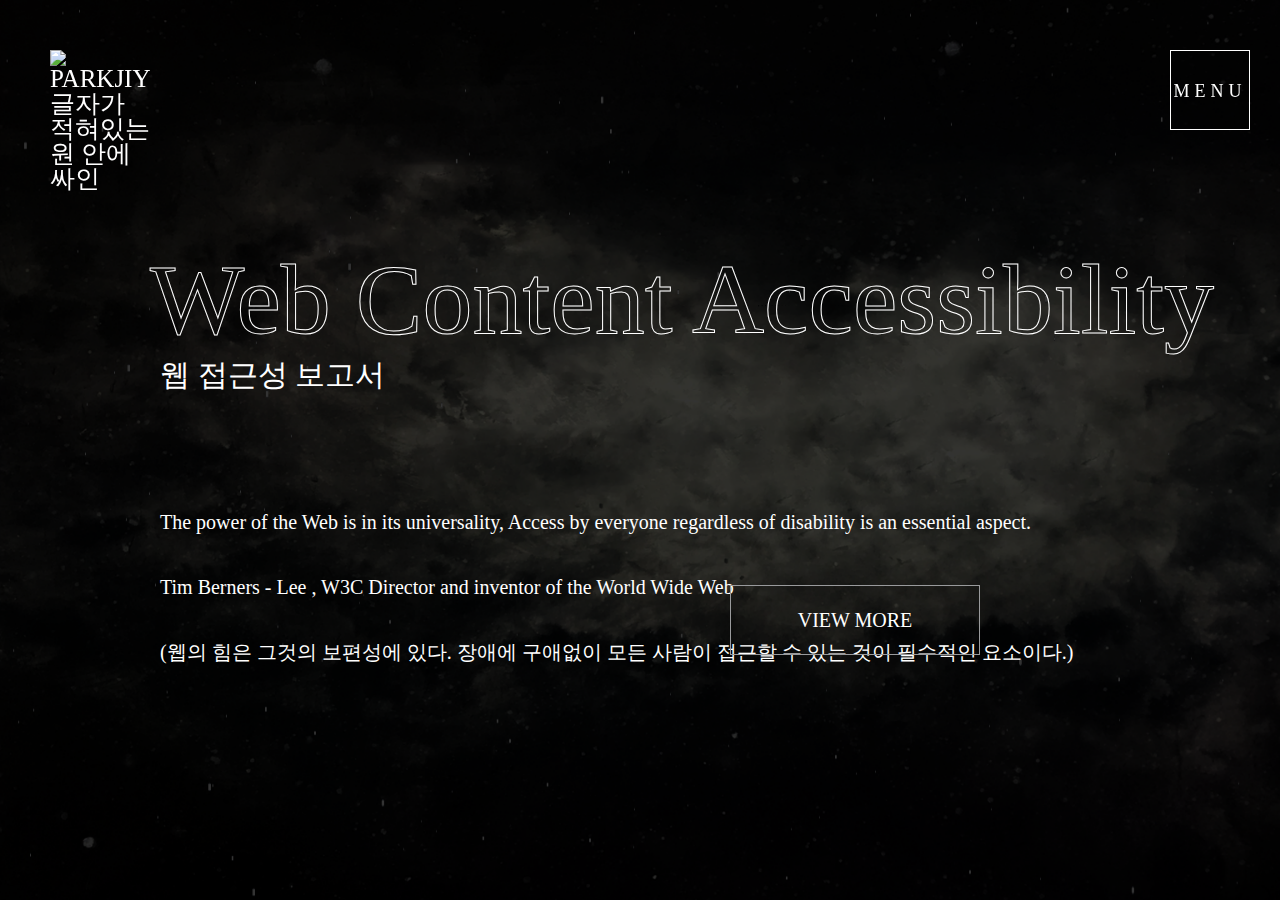
==== commit aa197917: "nav" ====
--- a/accessibility.html
+++ b/accessibility.html
@@ -15,6 +15,9 @@
     <script src="assets/js/jquery-1.12.4.min.js"></script>
     <script src="assets/js/common.js"></script>
     <script src="assets/js/sub.js"></script>
+    <script src="assets/js/three.min.js"></script>
+    <script src="assets/js/orbitControls.js"></script>
+    <script src="assets/js/moonCanvas.js"></script>
 </head>
 
 <body>
@@ -59,155 +62,8 @@
                         (웹의 힘은 그것의 보편성에 있다. 장애에 구애없이 모든 사람이 접근할 수 있는 것이 필수적인 요소이다.)
                     </p>
                 </div>
-                <button type="button">VIEW MORE</button>
+                <a href="accessibility_2.html">VIEW MORE</a>
             </section>
-            <!-- section.section3#cnt3 탭으로 구성하기-->
-            <section id="acce_tab" class="acce_tab">
-                <div id="tab_box" class="tab_box">
-                    <ul role="tablist" class="tablist" id="tablist" aria-label="웹 콘텐츠 제작기법 목록">
-                        <li role="tab" class="tab first" id="tab1" aria-controls="tabpanel1">Ⅰ</li>
-                        <li role="tab" class="tab" id="tab2" aria-controls="tabpanel2">Ⅱ</li>
-                        <li role="tab" class="tab" id="tab3" aria-controls="tabpanel3">Ⅲ</li>
-                        <li role="tab" class="tab last" id="tab4" aria-controls="tabpanel4">Ⅳ</li>
-                    </ul>
-
-                    <div role="tabpanel" class="tabpanel" id="tabpanel1" aria-labelledby="tab1">
-                        <h2>1. 인식의 용이성 (Perceivable)</h2>
-                        <ul>
-                            <li>
-                                <p>
-                                    1.1 적절한 대체 텍스트 제공<br>
-                                    텍스트 아닌 콘텐츠에는 대체 텍스트를 제공해야 한다.<br>
-                                    <br>
-                                    ① 이미지 등 텍스트가 아닌 콘텐츠를 이용할 경우, 그 의미나 용도를 해당 이미지와 동등하게 인식할 수 있도록
-                                    적절한 대체 텍스트를 간단명료하게 제공해야 한다.
-                                </p>
-                                <img src="assets/images/accessibility/1/1_1.png" alt="">
-                            </li>
-                            <li class="fade up">
-                                <p>
-                                    1.3 명료성<br>
-                                    콘텐츠는 명확하게 전달되어야 한다.<br>
-                                    <br>
-                                    ③ 웹 페이지에 보이는 핵심 텍스트 콘텐츠와 배경 간의 충분한 대비를 제공하여
-                                    저시력자, 색각 이상자, 고령자 등도 콘텐츠를 인식할 수 있도록 제공해야 한다
-                                    <br>
-                                    ④ 화면 확대가 가능하도록 구현한 콘텐츠(텍스트 및 텍스트 이미지)의 명도대비는 3:1을 만족해야 한다.</p>
-                                    <img src="assets/images/accessibility/1/1_2.png" alt="">
-                            </li>
-                            <li class="fade up">
-                                <p>
-                                    1.3 명료성<br>
-                                    콘텐츠는 명확하게 전달되어야 한다.<br>
-                                    ⑤ 자동으로 소리가 재생되지 않아야 한다.</p>
-                                    <img src="assets/images/accessibility/1/1_3.png" alt="">
-                            </li>
-                        </ul>
-                    </div>
-                    <div role="tabpanel" class="tabpanel" id="tabpanel2" aria-labelledby="tab2">
-                        <h2>2. 운용의 용이성(Operable)</h2>
-                        <ul>
-                            <li class="fade up">
-                                <p>
-                                    2.1 입력장치 접근성<br>
-                                    콘텐츠는 키보드로 접근할 수 있어야 한다.<br>
-                                    <br>
-                                    ③ Tab 키와 Shift + Tab 키에 의한 초점의 이동 순서는 논리적이며 일관성이 있어야 한다.<br>
-                                    (좌측 상단 영역에서 우측 하단 영역으로 이동)
-                                </p>
-                                <img src="assets/images/accessibility/2/2_1.png" alt="">
-                            </li>
-                            <li class="fade up">
-                                <p>
-                                    2.1.1 키보드 사용 보장<br>
-                                    <br>
-                                    - 모든 기능은 키보드만으로 사용할 수 있어야 한다.
-                                </p>
-                                <img src="assets/images/accessibility/2/2_2.png" alt="">
-                            </li>
-                            <li class="fade up">
-                                <p>
-                                    2.4 쉬운 내비게이션<br>
-                                    콘텐츠는 쉽게 내비게이션 할 수 있어야 한다.<br>
-                                    <br>
-                                    ③&nbsp;프레임의 경우 아무런 내용이 없는 프레임이라면&nbsp;"빈 프레임"&nbsp;등으로 제목을 제공해야 하고,&nbsp;콘텐츠 블록에 대하여&nbsp;<br>
-                                    <br>
-                                    2.4.2 제목 제공
-                                    - 페이지, 프레임, 콘텐츠 블록에는 적절한 제목을 제공해야한다.
-                                </p>
-                                <img src="assets/images/accessibility/2/2_3.png" alt="">
-                            </li>
-                        </ul>
-                    </div>
-                    <div role="tabpanel" class="tabpanel" id="tabpanel3" aria-labelledby="tab3">
-                        <h2>3. 이해의 용이성(Understandable)</h2>
-                        <ul>                            
-                            <li class="fade up">
-                                <p>
-                                    3.2 예측 가능성<br>
-                                    콘텐츠의 기능과 실행결과는 예측 가능해야 한다.<br>
-                                    <br>
-                                    ① 사용자가 인지하지 못한 상황에서 새 창, 팝업 창 등을 제공하지 않아야 한다.<br>
-                                    <br>
-                                    3.2.1 사용자 요구에 따른 실행
-                                    - 사용자가 의도하지 않은 기능(새 창, 초점에 의한 맥락 변화 등)은 실행되지 않아야 한다.
-                                </p>
-                                <img src="assets/images/accessibility/3/3_1.png" alt="">
-                            </li>
-
-                            <li class="fade up">
-                                <p>
-                                    3.3 콘텐츠의 논리성<br>
-                                    콘텐츠는 논리적으로 구성해야 한다.<br>
-                                    <br>
-                                    ① 화면 낭독 프로그램과 같은 보조 기기는 전체 콘텐츠를 보통 소스 코드 순서대로 풀어서 접근하므로 
-                                    콘텐츠는 논리적인 순서로 제공해야한다.
-                                    <br>
-                                    ② 복잡한 데이터를 표로 제공할 경우, 
-                                    시각장애인 등도 이해할 수 있도록 표의 이해를 돕기 위한 내용 및 구조에 대한 정보를 제공해야 한다.
-                                </p>
-                                <img src="assets/images/accessibility/3/3_2.png" alt="">
-                            </li>
-                        </ul>
-                    </div>
-                    <div role="tabpanel" class="tabpanel" id="tabpanel4" aria-labelledby="tab4">
-                        <h2>4. 견고성(Robust)</h2>
-                        <ul>
-                            <li class="fade up">
-                                <p>
-                                    4.1 문법 준수<br>
-                                    웹 콘텐츠는 마크업 언어의 문법을 준수해야 한다.<br>
-                                    <br>
-                                    ① 콘텐츠를 개발하는 과정에서 마크업 언어의 표준을 준수하고 
-                                    가능한 한 문법적 오류나 모호성이 없도록 구현되어야 한다.
-                                    <br>
-                                    4.1.1 마크업 오류 방지<br>
-                                    - 마크업 언어의 요소는 열고 닫음, 중첩 관계 및 속성 선언에 오류가 없어야 한다.
-                                </p>
-                                <h3>BIOTERM</h3>
-                                <img src="assets/images/accessibility/4/1_1.png" alt="">
-                                <img src="assets/images/accessibility/4/1_2.png" alt="">
-                                <img src="assets/images/accessibility/4/1_3.png" alt="">
-                                <img src="assets/images/accessibility/4/1_4.png" alt="">
-                                <img src="assets/images/accessibility/4/1_5.png" alt="">
-                                <img src="assets/images/accessibility/4/1_6.png" alt="">
-                                <img src="assets/images/accessibility/4/1_7.png" alt="">
-                            </li>
-                            <li class="fade up">
-                                <h3>HILLSTATE</h3>
-                                <img src="assets/images/accessibility/4/2_1.png" alt="">                            
-                                <img src="assets/images/accessibility/4/2_2.png" alt="">                            
-                                <img src="assets/images/accessibility/4/2_3.png" alt="">                            
-                                <img src="assets/images/accessibility/4/2_4.png" alt="">                          
-                            </li>
-                            <li class="fade up">
-                                <h3>PORTPOLIO</h3>
-                            </li>
-                        </ul>
-                    </div>
-                </div>
-            </section>
-
         </div>
     </div>
 
--- a/assets/css/layout.css
+++ b/assets/css/layout.css
@@ -2,6 +2,7 @@
   position: fixed;
   top: 0;
   left: 0;
+  width: 100%;
   z-index: 1000; }
   #header .logo {
     padding: 50px; }
@@ -11,10 +12,19 @@
       #header .logo a img {
         width: 100px;
         height: 100px; }
+  #header #dim {
+    display: none;
+    position: fixed;
+    top: 0;
+    left: 0;
+    width: 100%;
+    height: 100%;
+    background: rgba(0, 0, 0, 0.7); }
   #header #nav_box {
     position: absolute;
     top: 0;
-    left: 1900px;
+    right: -750px;
+    width: 860px;
     z-index: 10000; }
     #header #nav_box .btn_box {
       width: 80px;
@@ -26,7 +36,7 @@
       border: 1px solid #ffffff;
       position: absolute;
       top: 50px;
-      right: 50px; }
+      left: 0; }
       #header #nav_box .btn_box:focus, #header #nav_box .btn_box:hover {
         background: #ffffff;
         color: #000000;
@@ -34,48 +44,28 @@
         -moz-transition: all 0.3s;
         -o-transition: all 0.3s;
         transition: all 0.3s; }
-    #header #nav_box .dep1 {
-      display: none; }
-  #header #nav_box.on {
-    width: 100vw;
-    height: 100vh;
-    left: 0; }
-    #header #nav_box.on .btn_box {
-      width: 80px;
-      height: 80px;
-      text-align: center;
-      font-size: 18px;
-      line-height: 80px;
-      letter-spacing: 5px;
-      border: 1px solid #000000;
+    #header #nav_box #gnb {
+      visibility: hidden;
       position: absolute;
-      top: 50px;
-      right: 780px;
-      background: #ffffff;
-      color: #000000; }
-    #header #nav_box.on #gnb {
+      top: 0;
+      right: 0;
       background: #000000 !important;
       width: 750px;
       height: 100vh;
       font-family: PaintChocolate;
-      font-size: 70px;
-      position: absolute;
-      top: 0;
-      right: 0px; }
-      #header #nav_box.on #gnb .dep1 {
-        display: block; }
-      #header #nav_box.on #gnb li {
+      font-size: 70px; }
+      #header #nav_box #gnb li {
         position: relative;
         height: 280px;
         width: 100%;
         line-height: 300px; }
-        #header #nav_box.on #gnb li a {
+        #header #nav_box #gnb li a {
           display: block;
           width: 100%;
           height: 100%;
           padding-left: 130px;
           color: #999A9C; }
-          #header #nav_box.on #gnb li a::after {
+          #header #nav_box #gnb li a::after {
             content: "";
             position: absolute;
             top: 95px;
@@ -83,37 +73,33 @@
             width: 10px;
             height: 100px;
             background: #F4EBDC; }
-        #header #nav_box.on #gnb li a:hover, #header #nav_box.on #gnb li a:focus {
+        #header #nav_box #gnb li a:hover, #header #nav_box #gnb li a:focus {
           -webkit-transition: all 1s;
           -moz-transition: all 1s;
           -o-transition: all 1s;
           transition: all 1s;
           z-index: 1;
           color: #ffffff; }
-          #header #nav_box.on #gnb li a:hover::after, #header #nav_box.on #gnb li a:focus::after {
+          #header #nav_box #gnb li a:hover::after, #header #nav_box #gnb li a:focus::after {
             display: none; }
-      #header #nav_box.on #gnb .nav1 {
+      #header #nav_box #gnb .nav1 {
         height: 350px;
         line-height: 400px; }
-        #header #nav_box.on #gnb .nav1 a {
+        #header #nav_box #gnb .nav1 a {
           background: no-repeat 0px 20px; }
-        #header #nav_box.on #gnb .nav1 a::after {
+        #header #nav_box #gnb .nav1 a::after {
           top: 150px; }
-        #header #nav_box.on #gnb .nav1 a:hover, #header #nav_box.on #gnb .nav1 a:focus {
+        #header #nav_box #gnb .nav1 a:hover, #header #nav_box #gnb .nav1 a:focus {
           background: url("../images/common/nav_hover_1.png") 60px 20px no-repeat; }
-      #header #nav_box.on #gnb .nav2 a:hover, #header #nav_box.on #gnb .nav2 a:focus {
+      #header #nav_box #gnb .nav2 a:hover, #header #nav_box #gnb .nav2 a:focus {
         background: url("../images/common/nav_hover_2.png") 60px 0px no-repeat; }
-      #header #nav_box.on #gnb .nav3 a:hover, #header #nav_box.on #gnb .nav3 a:focus {
+      #header #nav_box #gnb .nav3 a:hover, #header #nav_box #gnb .nav3 a:focus {
         background: url("../images/common/nav_hover_3.png") 60px 0px no-repeat; }
-    #header #nav_box.on::before {
-      content: "";
-      background-color: rgba(0, 0, 0, 0.7);
-      cursor: pointer;
-      width: 100vw;
-      height: 100vh;
-      display: block;
-      position: absolute;
-      top: 0;
-      left: 0; }
+  #header #nav_box.on {
+    height: 100vh; }
+    #header #nav_box.on .btn_box {
+      border-color: #000000;
+      background: #ffffff;
+      color: #000000; }
 
 /*# sourceMappingURL=layout.css.map */
--- a/assets/css/sub.css
+++ b/assets/css/sub.css
@@ -1,20 +1,20 @@
 #wrap {
   overflow: hidden; }
 
-#contect_wrap #cnt1 .youth {
+#contact_wrap #cnt1 .youth {
   -webkit-background-size: cover !important;
   -moz-background-size: cover !important;
   background-size: cover !important;
   width: 100vw;
   height: 100vh;
   background-position: center;
-  background-image: url("../images/contect/contect_bg.png"); }
-  #contect_wrap #cnt1 .youth h1 {
+  background-image: url("../images/contact/contact_bg.png"); }
+  #contact_wrap #cnt1 .youth h1 {
     position: absolute;
     top: calc(50% - 15px);
     left: 80%;
     font-size: 30px; }
-    #contect_wrap #cnt1 .youth h1::before {
+    #contact_wrap #cnt1 .youth h1::before {
       content: "";
       display: inline-block;
       width: 0px;
@@ -23,74 +23,74 @@
       top: 49%;
       left: -240%;
       background: #ffffff; }
-  #contect_wrap #cnt1 .youth ul {
+  #contact_wrap #cnt1 .youth ul {
     display: none;
     position: absolute;
-    top: 480px;
+    top: 500px;
     left: 150px; }
-    #contect_wrap #cnt1 .youth ul.view {
+    #contact_wrap #cnt1 .youth ul.view {
       display: block; }
-  #contect_wrap #cnt1 .youth .c1_txt li {
+  #contact_wrap #cnt1 .youth .c1_txt li {
     overflow: hidden;
     position: relative;
     height: 42px;
     font-size: 20px;
     line-height: 3.2; }
-    #contect_wrap #cnt1 .youth .c1_txt li span {
+    #contact_wrap #cnt1 .youth .c1_txt li span {
       display: inline-block; }
-    #contect_wrap #cnt1 .youth .c1_txt li + li {
+    #contact_wrap #cnt1 .youth .c1_txt li + li {
       margin-top: 20px; }
-#contect_wrap #cnt1 .youth.on h1::before {
-  width: 480px;
-  -webkit-transition: all 2s;
-  -moz-transition: all 2s;
-  -o-transition: all 2s;
-  transition: all 2s; }
-#contect_wrap #cnt1 .youth.on .c1_txt li span {
+#contact_wrap #cnt1 .youth.on h1::before {
+  width: 430px;
+  -webkit-transition: all 1s;
+  -moz-transition: all 1s;
+  -o-transition: all 1s;
+  transition: all 1s; }
+#contact_wrap #cnt1 .youth.on .c1_txt li span {
   transform: translateY(0%);
   animation: text_up 2s linear both; }
-#contect_wrap #cnt1 .youth.on .c1_txt li.ko span {
-  animation: text_up 2s linear both; }
+#contact_wrap #cnt1 .youth.on .c1_txt li.ko span {
+  animation: text_up 1s linear both; }
 @keyframes text_up {
   from {
     transform: translate3d(0, 150%, 0); }
   to {
     transform: translate3d(0, 0, 0); } }
-#contect_wrap #cnt2 {
+#contact_wrap #cnt2 {
+  width: 100vw;
+  height: 100vh;
+  cursor: default;
   -webkit-background-size: cover !important;
   -moz-background-size: cover !important;
   background-size: cover !important;
-  width: 100vw;
-  height: 100vh;
-  cursor: default;
   background-position: bottom left;
-  background-image: url("../images/contect/contect_bg_2.png"); }
-  #contect_wrap #cnt2 h1 {
+  background-image: url("../images/contact/contact_bg_2.png"); }
+  #contact_wrap #cnt2 h1 {
     display: inline-block;
     font-size: 180px;
     padding-left: 300px;
     padding-top: 200px;
     line-height: 1.2; }
-  #contect_wrap #cnt2 .introduce {
+  #contact_wrap #cnt2 .introduce {
     display: inline-block;
     padding-left: 150px;
     height: 648px; }
-    #contect_wrap #cnt2 .introduce li {
+    #contact_wrap #cnt2 .introduce li {
       font-size: 25px;
       width: 800px;
       height: 180px;
       line-height: 180px; }
-      #contect_wrap #cnt2 .introduce li strong {
+      #contact_wrap #cnt2 .introduce li strong {
         display: inline-block;
         font-weight: 400;
         width: 300px;
         text-align: center; }
-      #contect_wrap #cnt2 .introduce li p {
+      #contact_wrap #cnt2 .introduce li p {
         display: inline-block;
         padding-left: 20px; }
-      #contect_wrap #cnt2 .introduce li + li {
+      #contact_wrap #cnt2 .introduce li + li {
         border-top: 1px solid #999A9C; }
-#contect_wrap #cnt3 {
+#contact_wrap #cnt3 {
   width: 100vw;
   height: 100vh;
   position: relative;
@@ -99,24 +99,24 @@
   -moz-background-size: cover !important;
   background-size: cover !important;
   background-position: top left;
-  background-image: url("../images/contect/contect_bg_3.png"); }
-  #contect_wrap #cnt3 h2 {
+  background-image: url("../images/contact/contact_bg_3.png"); }
+  #contact_wrap #cnt3 h2 {
     padding-top: 150px;
     margin-left: 300px;
     font-size: 120px; }
-  #contect_wrap #cnt3 .skill_box {
+  #contact_wrap #cnt3 .skill_box {
     margin-left: 150px;
     margin-top: 100px; }
-    #contect_wrap #cnt3 .skill_box li {
+    #contact_wrap #cnt3 .skill_box li {
       display: inline-block;
       text-align: center;
       height: 85px;
       line-height: 80px;
       position: relative; }
-      #contect_wrap #cnt3 .skill_box li strong {
+      #contact_wrap #cnt3 .skill_box li strong {
         display: inline-block;
         text-align: center; }
-      #contect_wrap #cnt3 .skill_box li p {
+      #contact_wrap #cnt3 .skill_box li p {
         display: inline-block;
         font-weight: 500;
         font-size: 80px;
@@ -124,30 +124,30 @@
         position: absolute;
         top: 0;
         left: 0; }
-      #contect_wrap #cnt3 .skill_box li:hover strong, #contect_wrap #cnt3 .skill_box li:focus strong {
+      #contact_wrap #cnt3 .skill_box li:hover strong, #contact_wrap #cnt3 .skill_box li:focus strong {
         color: rgba(255, 255, 255, 0.2);
         -webkit-transition: all 0.5s;
         -moz-transition: all 0.5s;
         -o-transition: all 0.5s;
         transition: all 0.5s; }
-      #contect_wrap #cnt3 .skill_box li:hover p, #contect_wrap #cnt3 .skill_box li:focus p {
+      #contact_wrap #cnt3 .skill_box li:hover p, #contact_wrap #cnt3 .skill_box li:focus p {
         color: #ffffff;
         -webkit-transition: all 0.3s;
         -moz-transition: all 0.3s;
         -o-transition: all 0.3s;
         transition: all 0.3s; }
-    #contect_wrap #cnt3 .skill_box .skill_top {
+    #contact_wrap #cnt3 .skill_box .skill_top {
       width: 400px; }
-      #contect_wrap #cnt3 .skill_box .skill_top p {
+      #contact_wrap #cnt3 .skill_box .skill_top p {
         width: 400px; }
-    #contect_wrap #cnt3 .skill_box .skill_btm {
+    #contact_wrap #cnt3 .skill_box .skill_btm {
       width: 320px;
       margin-top: 80px; }
-      #contect_wrap #cnt3 .skill_box .skill_btm p {
+      #contact_wrap #cnt3 .skill_box .skill_btm p {
         width: 320px; }
-  #contect_wrap #cnt3 .stream {
+  #contact_wrap #cnt3 .stream {
     width: 100vw; }
-    #contect_wrap #cnt3 .stream h3 {
+    #contact_wrap #cnt3 .stream h3 {
       display: inline-block;
       font-size: 80px;
       position: absolute;
@@ -162,7 +162,7 @@
     transform: translateX(20%); }
   to {
     transform: translateX(-100%); } }
-    #contect_wrap #cnt3 .stream::after {
+    #contact_wrap #cnt3 .stream::after {
       content: "";
       background: #ffffff;
       width: 100vw;
@@ -172,104 +172,19 @@
       left: 0px;
       position: absolute; }
 
-#project_wrap #pj_main {
-  -webkit-background-size: cover !important;
-  -moz-background-size: cover !important;
-  background-size: cover !important;
-  text-align: center;
-  width: 100vw;
-  height: 100vh;
-  background-image: url("../images/project/project_main_bg.png"); }
-  #project_wrap #pj_main h2 {
-    font-size: 80px;
-    padding-top: 80px;
-    font-weight: 400;
-    position: relative;
-    z-index: 1; }
-    #project_wrap #pj_main h2 span {
-      position: absolute;
-      bottom: 15px;
-      right: 540px;
-      color: rgba(246, 226, 93, 0.4); }
-#project_wrap .pj_list {
-  float: left;
-  text-align: center;
-  width: 100%;
-  margin-top: 50px; }
-  #project_wrap .pj_list > ul {
-    display: inline-block;
-    width: 422px; }
-    #project_wrap .pj_list > ul .main_view {
-      display: inline-block; }
-      #project_wrap .pj_list > ul .main_view img {
-        width: 422px;
-        height: 510px; }
-      #project_wrap .pj_list > ul .main_view strong {
-        font-weight: 400;
-        position: absolute;
-        bottom: 0px;
-        right: 0;
-        font-size: 35px;
-        transform: rotate(-30deg); }
-    #project_wrap .pj_list > ul .over_view a {
-      display: block; }
-    #project_wrap .pj_list > ul .over_view ul {
-      width: 422px;
-      height: 157px; }
-      #project_wrap .pj_list > ul .over_view ul h3 {
-        font-size: 35px;
-        line-height: 40px;
-        padding-left: 240px;
-        position: relative; }
-        #project_wrap .pj_list > ul .over_view ul h3::after {
-          content: "";
-          position: absolute;
-          top: 13px;
-          left: 0;
-          background: #ffffff;
-          width: 211px;
-          height: 5px;
-          display: block; }
-      #project_wrap .pj_list > ul .over_view ul li {
-        width: 422px;
-        margin-top: 20px;
-        text-align: left; }
-    #project_wrap .pj_list > ul > li {
-      display: inline-block;
-      float: left; }
-    #project_wrap .pj_list > ul + ul {
-      margin-left: 130px; }
-    #project_wrap .pj_list > ul:nth-child(1) {
-      position: relative; }
-      #project_wrap .pj_list > ul:nth-child(1) .main_view {
-        background: red; }
-      #project_wrap .pj_list > ul:nth-child(1) .over_view {
-        position: absolute;
-        top: -30px;
-        left: 0; }
-    #project_wrap .pj_list > ul:nth-child(2) {
-      position: relative; }
-      #project_wrap .pj_list > ul:nth-child(2) .over_view {
-        position: absolute;
-        top: -30px;
-        left: 0; }
-    #project_wrap .pj_list > ul:nth-child(3) {
-      position: relative; }
-      #project_wrap .pj_list > ul:nth-child(3) .over_view {
-        position: absolute;
-        top: -30px;
-        left: 0; }
-
 #acce_wrap {
   font-family: NtSansKR; }
   #acce_wrap #acce_main {
-    display: none;
     -webkit-background-size: cover !important;
     -moz-background-size: cover !important;
     background-size: cover !important;
     width: 100vw;
     height: 100vh;
     background-image: url("../images/accessibility/acce_main_bg.png"); }
+    #acce_wrap #acce_main canvas {
+      width: 100%;
+      height: 100%;
+      vertical-align: bottom; }
     #acce_wrap #acce_main .acce_left {
       margin-left: 150px;
       padding-top: 250px; }
@@ -288,16 +203,18 @@
         margin-left: 10px;
         font-size: 20px;
         line-height: 65px; }
-    #acce_wrap #acce_main button {
+    #acce_wrap #acce_main a {
       font-size: 20px;
       display: inline-block;
       width: 250px;
       height: 70px;
-      border: 1px solid #ffffff;
+      border: 1px solid #999A9C;
+      text-align: center;
+      line-height: 68px;
       position: absolute;
       bottom: 245px;
       right: 300px; }
-      #acce_wrap #acce_main button:hover, #acce_wrap #acce_main button:focus {
+      #acce_wrap #acce_main a:hover, #acce_wrap #acce_main a:focus {
         background: #ffffff;
         color: #000000;
         -webkit-transition: all 0.3s;
@@ -401,4 +318,310 @@
   #acce_wrap #acce_tab .tabpanel.active {
     display: inline-block; }
 
+#project_wrap #pj_main {
+  width: 100vw;
+  height: 100vh; }
+  #project_wrap #pj_main .pj_list ul {
+    float: left;
+    position: relative;
+    width: 627px;
+    height: 100vh; }
+    #project_wrap #pj_main .pj_list ul li {
+      display: inline-block; }
+    #project_wrap #pj_main .pj_list ul:nth-child(1) {
+      background-image: url("../images/project/project_main_1.png");
+      border-right: 1px solid #999A9C; }
+    #project_wrap #pj_main .pj_list ul:nth-child(2) {
+      background-image: url("../images/project/project_main_2.png");
+      border-right: 1px solid #999A9C;
+      border-left: 1px solid #999A9C; }
+    #project_wrap #pj_main .pj_list ul:nth-child(3) {
+      background-image: url("../images/project/project_main_3.png");
+      border-left: 1px solid #999A9C; }
+    #project_wrap #pj_main .pj_list ul + ul {
+      margin-left: 19.5px; }
+  #project_wrap #pj_main .pj_list h2 {
+    font-size: 38px;
+    display: block;
+    position: absolute;
+    top: 280px;
+    right: 50px; }
+    #project_wrap #pj_main .pj_list h2::after {
+      content: "";
+      background: #ffffff;
+      height: 1px;
+      width: 400px;
+      position: absolute;
+      top: -70px;
+      right: -50px; }
+  #project_wrap #pj_main .pj_list .open {
+    display: none;
+    position: absolute;
+    top: 0;
+    left: 0;
+    width: 100%;
+    height: 100vh;
+    background: #000;
+    padding: 130px 60px; }
+    #project_wrap #pj_main .pj_list .open img {
+      width: 505px;
+      height: 510px; }
+    #project_wrap #pj_main .pj_list .open strong {
+      display: block;
+      font-size: 35px;
+      text-align: right;
+      font-weight: 400;
+      margin-top: 20px; }
+    #project_wrap #pj_main .pj_list .open p {
+      margin-top: 70px;
+      font-size: 20px;
+      line-height: 2.5; }
+    #project_wrap #pj_main .pj_list .open::after {
+      content: "";
+      display: block;
+      background: #ffffff;
+      height: 1px;
+      width: 510px;
+      position: absolute;
+      bottom: 180px;
+      left: calc(50% - 255px); }
+
+#pj_more_wrap {
+  width: 100vw;
+  overflow: hidden; }
+  #pj_more_wrap .txt_l {
+    text-align: left; }
+  #pj_more_wrap .txt_r {
+    text-align: right; }
+  #pj_more_wrap h1 {
+    position: fixed;
+    top: 50px;
+    left: 0;
+    width: 100%;
+    text-align: center;
+    font-size: 30px;
+    z-index: 50; }
+  #pj_more_wrap .velvet {
+    position: fixed;
+    top: 0;
+    left: 0;
+    z-index: -1; }
+  #pj_more_wrap .gra_circle {
+    display: inline-block;
+    width: 650px;
+    height: 650px;
+    position: absolute;
+    top: 180px;
+    left: calc(50% - 325px);
+    -webkit-background-size: cover !important;
+    -moz-background-size: cover !important;
+    background-size: cover !important;
+    background-position: center;
+    background-image: url("../images/bioterm/main_circle.png"); }
+  #pj_more_wrap .pj_m1 {
+    width: 100vw;
+    height: 100vh;
+    text-align: center;
+    padding: 230px 150px 0 150px;
+    -webkit-background-size: cover !important;
+    -moz-background-size: cover !important;
+    background-size: cover !important;
+    background-position: center;
+    background-image: url("../images/bioterm/main_bg.png"); }
+    #pj_more_wrap .pj_m1 a {
+      display: block; }
+    #pj_more_wrap .pj_m1 ul {
+      height: 550px;
+      display: flex;
+      flex-direction: column;
+      flex-wrap: wrap;
+      justify-content: space-between;
+      align-items: flex-start;
+      align-content: space-between; }
+      #pj_more_wrap .pj_m1 ul li {
+        width: 250px;
+        position: relative; }
+        #pj_more_wrap .pj_m1 ul li strong {
+          color: #F6E25D;
+          font-weight: 400;
+          line-height: 57px;
+          height: 55px; }
+          #pj_more_wrap .pj_m1 ul li strong::before {
+            content: "";
+            border: 1px solid #F6E25D;
+            padding: 0px 25px;
+            width: 200px;
+            height: 55px;
+            display: block;
+            position: absolute;
+            top: 0;
+            left: 0; }
+        #pj_more_wrap .pj_m1 ul li p {
+          line-height: 1.5;
+          margin-top: 60px; }
+        #pj_more_wrap .pj_m1 ul li a::after {
+          content: "";
+          display: block;
+          width: 0px;
+          height: 0px;
+          position: absolute;
+          top: 1px;
+          right: -1px;
+          border-bottom: 30px solid;
+          border-left: 30px solid #F6E25D;
+          color: #000000;
+          transform: rotate(90deg); }
+  #pj_more_wrap .pj_m2 {
+    width: 100vw;
+    height: 200vh;
+    display: block; }
+    #pj_more_wrap .pj_m2 strong {
+      font-weight: 500;
+      font-size: 150px; }
+    #pj_more_wrap .pj_m2 .bna {
+      margin-top: 200px; }
+      #pj_more_wrap .pj_m2 .bna .bna_img {
+        text-align: center; }
+  #pj_more_wrap .pj_m3 {
+    padding: 0 300px;
+    width: 100vw;
+    height: 100vh; }
+    #pj_more_wrap .pj_m3 h3 {
+      font-weight: 400;
+      font-size: 130px; }
+    #pj_more_wrap .pj_m3 p {
+      font-family: NtSansKR;
+      font-size: 18px;
+      line-height: 1.6;
+      padding: 40px 40px 0 40px; }
+    #pj_more_wrap .pj_m3 .why {
+      padding-top: 100px; }
+  #pj_more_wrap .pj_m4 {
+    font-family: NtSansKR;
+    padding-top: 200px;
+    display: flex;
+    flex-direction: row;
+    justify-content: center;
+    align-items: flex-start;
+    align-content: center; }
+    #pj_more_wrap .pj_m4 ul {
+      text-align: left;
+      width: 300px;
+      font-size: 20px;
+      border: 1px solid #999A9C;
+      background-color: rgba(0, 0, 0, 0.3);
+      padding: 100px 60px; }
+      #pj_more_wrap .pj_m4 ul li {
+        font-size: 18px;
+        margin-top: 100px; }
+        #pj_more_wrap .pj_m4 ul li > img {
+          display: block;
+          width: 100px;
+          height: 100px;
+          margin-top: 100px; }
+        #pj_more_wrap .pj_m4 ul li + li {
+          margin-top: 50px; }
+      #pj_more_wrap .pj_m4 ul + ul {
+        margin-left: 180px; }
+    #pj_more_wrap .pj_m4 .concept {
+      height: 500px; }
+    #pj_more_wrap .pj_m4 .font {
+      height: 800px;
+      margin-top: 200px; }
+      #pj_more_wrap .pj_m4 .font p {
+        margin-top: 20px; }
+    #pj_more_wrap .pj_m4 .palette {
+      margin-top: 400px; }
+      #pj_more_wrap .pj_m4 .palette span {
+        display: block;
+        width: 100px;
+        height: 100px;
+        margin-bottom: 20px; }
+  #pj_more_wrap .pj_m5 {
+    padding: 200px 300px 0 300px;
+    font-family: NtSansKR; }
+    #pj_more_wrap .pj_m5 ul {
+      padding-bottom: 200px; }
+      #pj_more_wrap .pj_m5 ul li:nth-child(odd) {
+        text-align: left; }
+      #pj_more_wrap .pj_m5 ul li:nth-child(even) {
+        text-align: right; }
+      #pj_more_wrap .pj_m5 ul li p {
+        font-size: 17px;
+        line-height: 2.5;
+        margin-top: 50px; }
+      #pj_more_wrap .pj_m5 ul li + li {
+        margin-top: 200px; }
+  #pj_more_wrap #bioterm_wrap #bio1 a img {
+    height: 700px;
+    width: auto;
+    position: absolute;
+    top: 150px;
+    left: calc(50% - 190px); }
+  #pj_more_wrap #bioterm_wrap #bio2 .bna .bna_img {
+    text-align: center; }
+    #pj_more_wrap #bioterm_wrap #bio2 .bna .bna_img img {
+      width: 360px;
+      height: 640px;
+      margin-top: -40px; }
+      #pj_more_wrap #bioterm_wrap #bio2 .bna .bna_img img + img {
+        margin-left: 30px; }
+  #pj_more_wrap #bioterm_wrap #bio4 .font li img {
+    margin-top: 50px; }
+  #pj_more_wrap #bioterm_wrap #bio4 .palette li span {
+    display: block;
+    width: 100px;
+    height: 100px; }
+  #pj_more_wrap #bioterm_wrap #bio4 .palette li:nth-child(1) span {
+    background-color: #999999; }
+  #pj_more_wrap #bioterm_wrap #bio4 .palette li:nth-child(2) span {
+    background-color: #FFFFFF; }
+  #pj_more_wrap #bioterm_wrap #bio4 .palette li:nth-child(3) span {
+    background-color: #00AE9F; }
+  #pj_more_wrap #bioterm_wrap #bio4 .palette li:nth-child(4) span {
+    background-color: #4A9EC0; }
+  #pj_more_wrap #bioterm_wrap #bio4 .palette li:nth-child(5) span {
+    background-color: #0E2B3D; }
+  #pj_more_wrap #hillstate_wrap #hill1 a img {
+    height: 550px;
+    width: auto;
+    position: absolute;
+    top: 250px;
+    left: calc(50% - 421.5px); }
+  #pj_more_wrap #hillstate_wrap #hill2 .bna .bna_img {
+    text-align: center; }
+    #pj_more_wrap #hillstate_wrap #hill2 .bna .bna_img img {
+      margin-top: -40px;
+      display: inline-block; }
+      #pj_more_wrap #hillstate_wrap #hill2 .bna .bna_img img + img {
+        margin-left: 30px; }
+      #pj_more_wrap #hillstate_wrap #hill2 .bna .bna_img img:nth-child(1) {
+        width: 858px;
+        height: 429.5px; }
+      #pj_more_wrap #hillstate_wrap #hill2 .bna .bna_img img:nth-child(2) {
+        width: 393.5px;
+        height: 523.5px; }
+      #pj_more_wrap #hillstate_wrap #hill2 .bna .bna_img img:nth-child(3) {
+        width: 299px;
+        height: 530px; }
+  #pj_more_wrap #hillstate_wrap #hill4 .font {
+    height: 800px;
+    margin-top: 200px; }
+    #pj_more_wrap #hillstate_wrap #hill4 .font img + img {
+      margin-top: 30px; }
+  #pj_more_wrap #hillstate_wrap #hill4 .palette li span {
+    display: block;
+    width: 100px;
+    height: 100px; }
+  #pj_more_wrap #hillstate_wrap #hill4 .palette li:nth-child(1) span {
+    background-color: #F4EBDC; }
+  #pj_more_wrap #hillstate_wrap #hill4 .palette li:nth-child(2) span {
+    background-color: #E4D0AD; }
+  #pj_more_wrap #hillstate_wrap #hill4 .palette li:nth-child(3) span {
+    background-color: #956E4B; }
+  #pj_more_wrap #hillstate_wrap #hill4 .palette li:nth-child(4) span {
+    background-color: #281E13; }
+  #pj_more_wrap #hillstate_wrap #hill4 .palette li:nth-child(5) span {
+    background-color: #821E1E; }
+
 /*# sourceMappingURL=sub.css.map */
